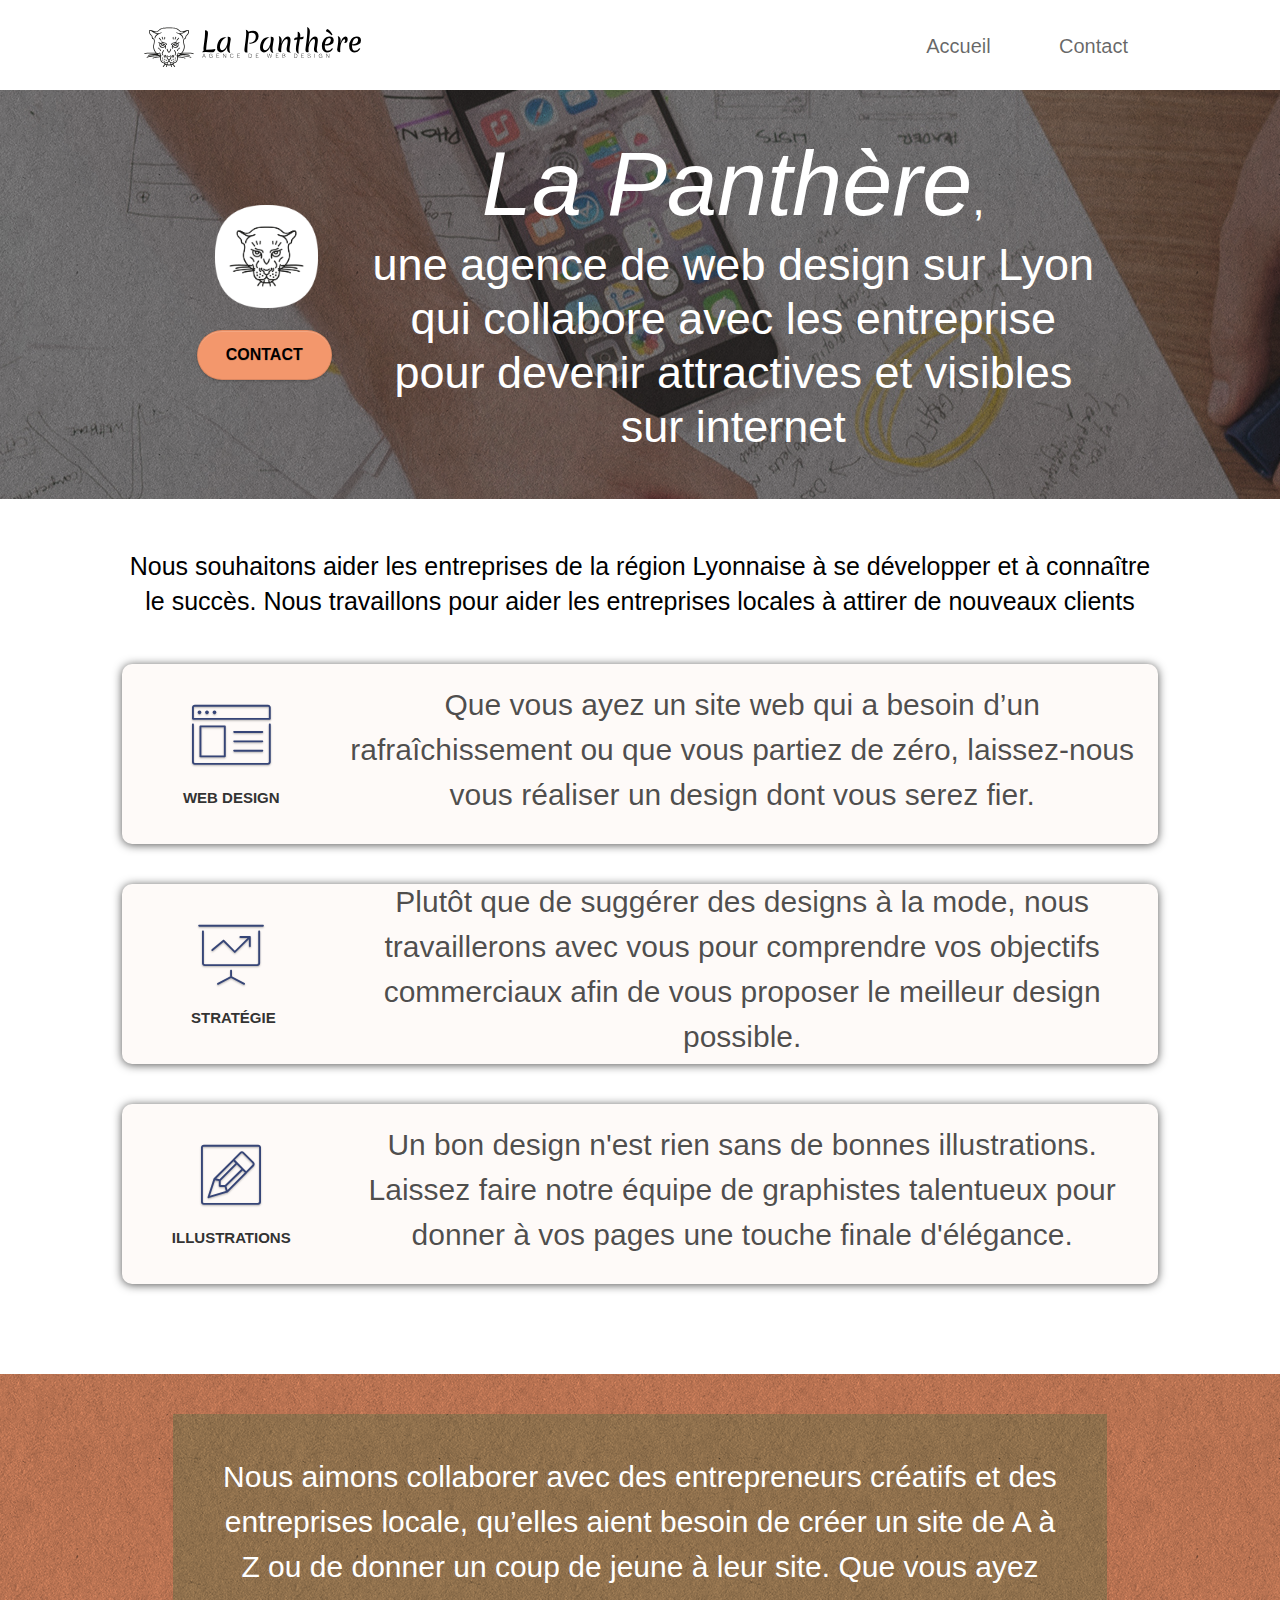
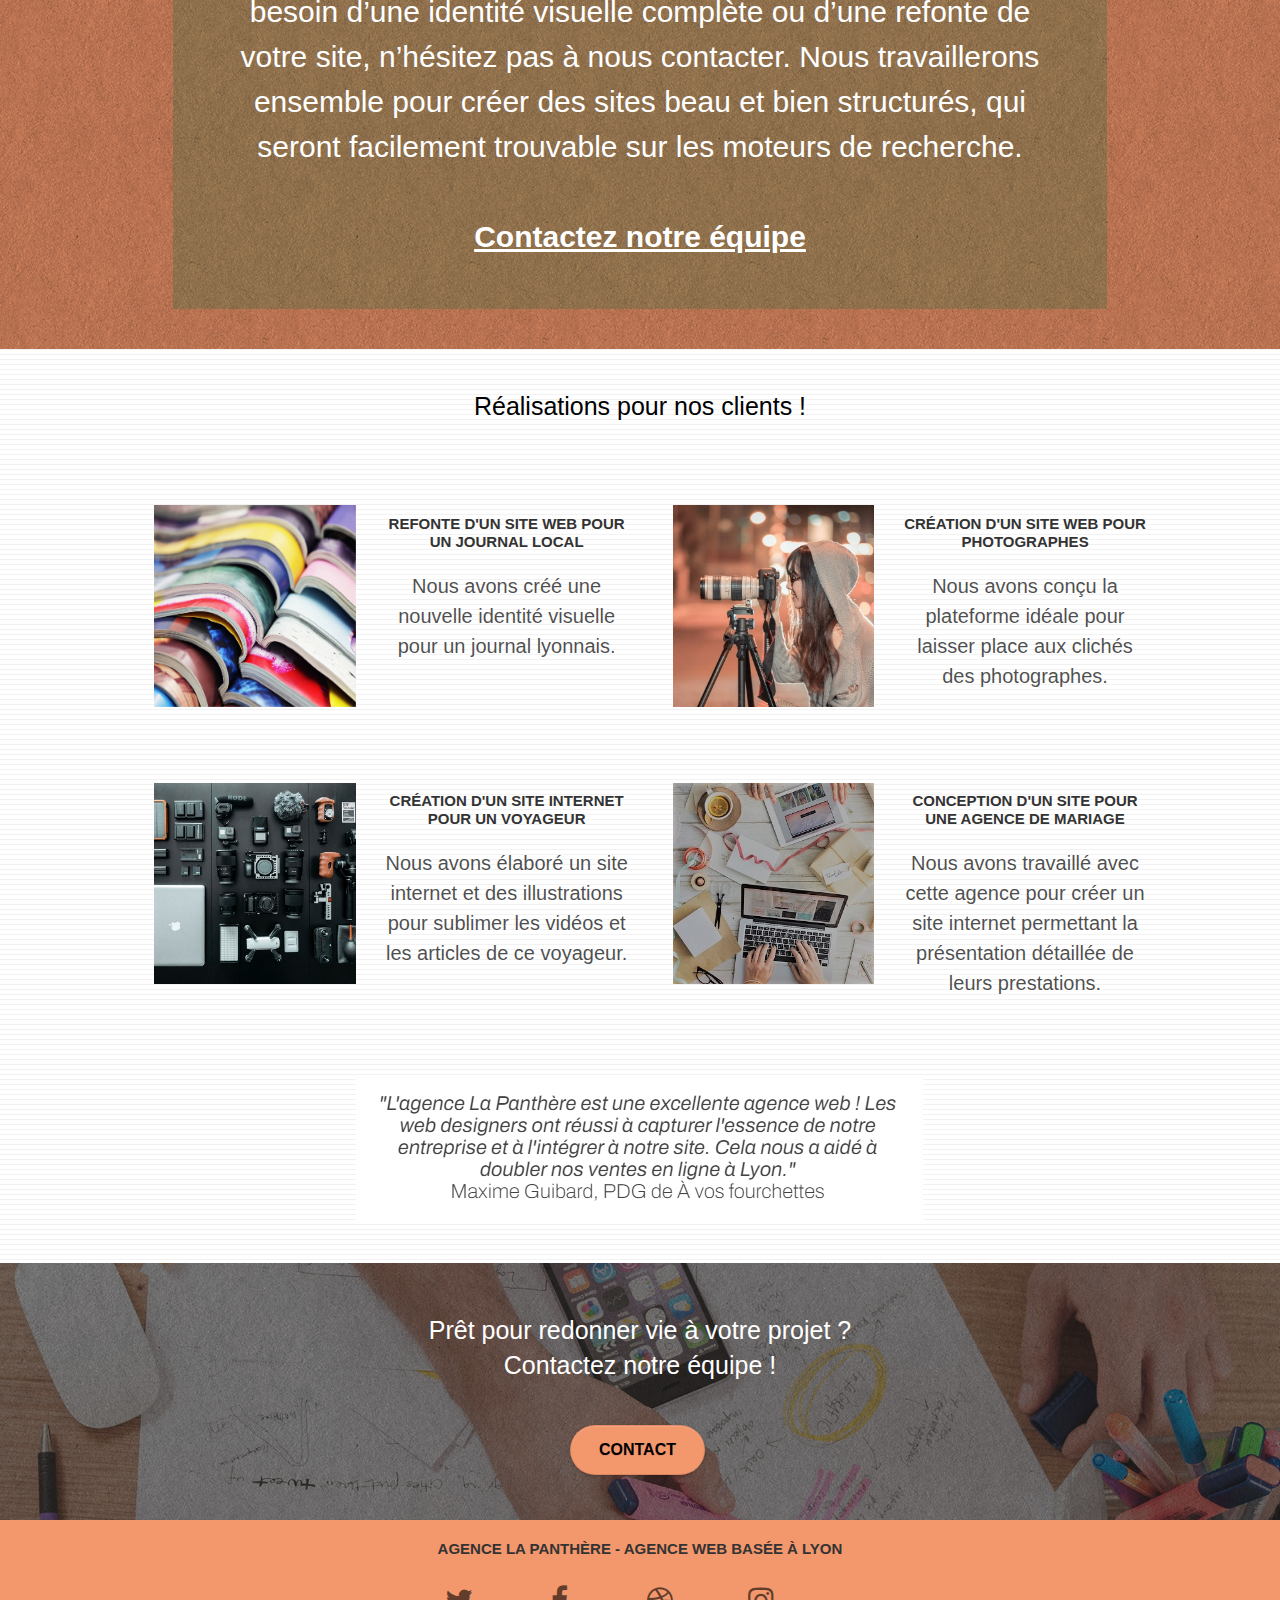
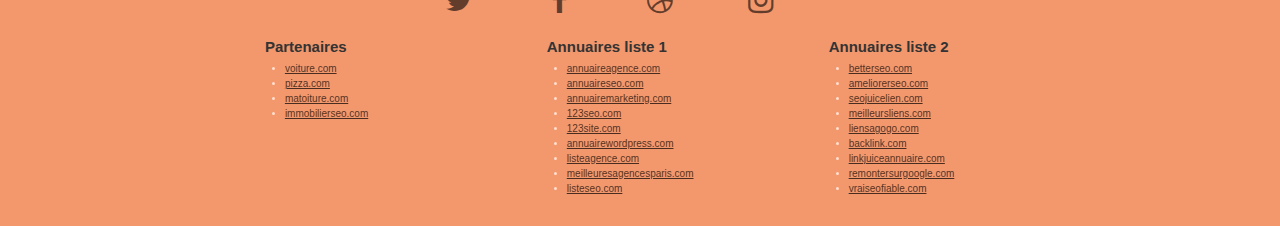
==== index.html @ 894b3d8b "8emeCommit" ====
<!doctype html>
<html lang="fr">
<head>
    <meta charset="utf-8">
   
    <meta name="description" content="L'agence La Panthère est une agence de web design sur Lyon qui aide les entreprise à devenir attractives et visibles sur internet">
    <meta name="viewport" content="width=device-width, initial-scale=1.0, viewport-fit=cover">
    <link rel="shortcut icon" type="image/png" href="favicon.jpg">
    
	<link rel="stylesheet" type="text/css" href="./css/bootstrap.css">
	<link rel="stylesheet" type="text/css" href="./css/bootstrap.min.css">
	<link rel="stylesheet" type="text/css" href="style.css">
	<link rel="stylesheet" type="text/css" href="./css/font-awesome.css">
	<link rel="stylesheet" type="text/css" href="./css/et-line.css">
	
    
	<script src="./js/jquery-2.1.0.js"></script>
	<script src="./js/bootstrap.js"></script>
	<script src="./js/blocs.js"></script>
	<script src="./js/jquery.touchSwipe.js" defer></script>
	<script src="./js/gmaps.js"></script>

    <title>Entreprise webdesign Lyon</title>

    
<!-- Analytics -->
 
<!-- Analytics END -->
    
</head>
<body>
<!-- Principal conteneur -->

<div class="page-container">
    
<!-- bloc-0 -->
<header>
<div class="bloc bgc-white l-bloc " id="bloc-0">
	
	<div class="container bloc-sm">

		<nav class="navbar row">
			<div class="navbar-header">
				
				<a class="navbar-brand" href="index.html"><img src="img/agence-la-panthere-monochrome.svg" alt="paris web design logo agence web meilleure agence" height="40" /></a>
				
				<button id="nav-toggle" type="button" class="ui-navbar-toggle navbar-toggle" data-toggle="collapse" data-target=".navbar-1">
					<span class="sr-only">Toggle navigation</span><span class="icon-bar"></span><span class="icon-bar"></span><span class="icon-bar"></span>
				</button>
			</div>
			<div class="collapse navbar-collapse navbar-1 special-dropdown-nav">
				<ul class="site-navigation nav navbar-nav">
					<li>
						<a href="index.html">Accueil</a>
					</li>
					<li>
						<a href="page2.html">Contact</a>
					</li>
				</ul>
			</div>
		</nav>
	</div>
</div>
</header>
<!-- bloc-0 END -->

<!-- bloc-1-presentation -->
<section class="bloc prems bgc-dark-slate-blue bg-banniere d-bloc bg-t-edge bloc-bg-texture texture-paper b-parallax" id="bloc-1-hero">
	<div class="container bloc-lg">
		<div class="row tight-width-whitespace">
			<div class="col-sm-12">
				<img src="img/logo.webp" class="center-block image-resize-mode" width="100" alt="Agence La Panthère, agence web paris, création logo paris" />
				<div class="col-sm-12 text-center">
					<a href="page2.html" class="btn btn-atomic-tangerine btn-clean btn-rd btn-lg cta-hero">Contact</a>
				</div>
			</div>
			<h1 class="text-center hero-bloc-text tc-white ">
				<i>La Panthère</i>,<br> une agence de web design sur Lyon qui collabore avec les entreprise pour devenir attractives et visibles sur internet
			</h1>
		</div>
	</div>
</section>
<!-- bloc-1-presentation END -->

<!-- bloc-2-services -->
<section class="bloc bgc-white l-bloc" id="bloc-2-services">
	<div class="container bloc-md">
		<div class="row">
			
				<h2>Nous souhaitons aider les entreprises de la région Lyonnaise à se développer et à connaître le succès. Nous travaillons pour aider les entreprises locales à attirer de nouveaux clients</h2>
			
		</div>
		<div class="row voffset-lg med-width-whitespace">
			<div class="col-sm-4 serv">
				<div class="text-center TVL">
					<span class="et-icon-browser sm-shadow icon-dark-slate-blue icons icon-lg"></span>
					<h3 class="mg-md text-center">
						Web design
					</h3>
				</div>
			
				<p class="text-center TVO">
					Que vous ayez un site web qui a besoin d&rsquo;un rafraîchissement ou que vous partiez de zéro, laissez-nous vous réaliser un design dont vous serez fier.
				</p>
			</div>
			<div class="col-sm-4 serv">
				<div class="text-center TVL">
					<span class="et-icon-presentation sm-shadow icon-dark-slate-blue icons icon-lg"></span>
					<h3 class="mg-md text-center">
						&nbsp;Stratégie
					</h3>
				</div>
				
				<p class="text-center TVO">
					Plutôt que de suggérer des designs à la mode, nous travaillerons avec vous pour comprendre vos objectifs commerciaux afin de vous proposer le meilleur design possible.<br>
				</p>
			</div>
			<div class="col-sm-4 serv">
				<div class="text-center TVL">
					<span class="et-icon-edit sm-shadow icon-dark-slate-blue icons icon-lg"></span>
					<h3 class="mg-md text-center">
						Illustrations
					</h3>
				</div>
				
				<p class="text-center TVO">
					Un bon design n'est rien sans de bonnes illustrations. Laissez faire notre équipe de graphistes talentueux pour donner à vos pages une touche finale d'élégance.
				</p>
			</div>
		</div>

	</div>
</section>
<!-- bloc-2-services END -->

<!-- bloc-3-what-i-do -->
<section class="bloc tc-white bgc-atomic-tangerine bg-presentation d-bloc bloc-bg-texture texture-paper b-parallax" id="bloc-3-what-i-do">
	<div class="container bloc-lg">
		<div class="row tight-width-whitespace black-background">
			<div class="col-sm-12 sm2">
				<p class="text-center white">
					Nous aimons collaborer avec des entrepreneurs créatifs et des entreprises locale, qu’elles aient besoin de créer un site de A à Z ou de donner un coup de jeune à leur site. Que vous ayez besoin d’une identité visuelle complète ou d’une refonte de votre site, n’hésitez pas à nous contacter. Nous travaillerons ensemble pour créer des sites beau et bien structurés, qui seront facilement trouvable sur les moteurs de recherche. <br><br><a class="ltc-white bold-link" href="page2.html">Contactez notre équipe</a><br>
				</p>
			</div>
		</div>

	</div>
</section>
<!-- bloc-3-what-i-do END -->

<!-- bloc-4-portfolio -->
<section class="bloc bgc-white bg-lines-h2-bg bg-repeat l-bloc" id="bloc-4-portfolio">
	<div class="container bloc-lg">

		<div class="row">
			
				<h2>Réalisations pour nos clients !</h2>
		</div>
		<div class="row tight-width-whitespace portfolio-row">
			<div class="col-sm-6">
			
				<a href="#" data-lightbox="img/1.webp" data-gallery-id="gallery-1" data-caption="Refonte d'un site web pour un journal local" data-frame="snapshot-lb"><img src="img/1.webp" alt="paris web design logo agence web meilleure agence et refonte site web journal" class="img-responsive portfolio-thumb" /></a>
				<div class="pep"> 
					<h3 class="mg-md text-center">
						Refonte d'un site web pour un journal local
					</h3>
					<p class="text-center pimg">
						Nous avons créé une nouvelle identité visuelle pour un journal lyonnais.
					</p>
				</div>
			
			</div>
			<div class="col-sm-6">
				
				<a href="#" data-lightbox="img/2.webp" data-gallery-id="gallery-1" data-caption="Création d'un site web pour photographes" data-frame="snapshot-lb"><img src="img/2.webp" class="img-responsive portfolio-thumb" alt="paris web design logo agence web meilleure agence, Création d'un site web pour photographes" /></a>
				<div class="pep">
					<h3 class="mg-md text-center">
						Création d'un site web pour photographes
					</h3>
	
				<p class="text-center pimg">
					Nous avons conçu la plateforme idéale pour laisser place aux clichés des photographes.
				</p>
			</div>
			</div>

	

			<div class="col-sm-6">
				

				<a href="#" data-lightbox="img/3.webp" data-gallery-id="gallery-1" data-caption="Création d'un site internet pour un voyageur" data-frame="snapshot-lb"><img src="img/3.webp" class="img-responsive portfolio-thumb" alt="paris web design logo agence web meilleure agence, Création d'un site web pour voyageur"/></a>
				<div class="pep">
					<h3 class="mg-md text-center">
						Création d'un site internet pour un voyageur
					</h3>
				<p class="text-center pimg">
					Nous avons élaboré un site internet et des illustrations pour sublimer les vidéos et les articles de ce voyageur.
				</p>
				</div>
			</div>
			<div class="col-sm-6">
				<a href="#" data-lightbox="img/4.webp" data-gallery-id="gallery-1" data-caption="Conception d'un site pour une agence de mariage" data-frame="snapshot-lb"><img src="img/4.webp" class="img-responsive portfolio-thumb" alt="paris web design logo agence web meilleure agence, Création d'un site web pour agence de mariage" /></a>
				<div class="pep">
					<h3 class="mg-md text-center">
						Conception d'un site pour une agence de mariage
					</h3>
				<p class="text-center pimg">
					Nous avons travaillé avec cette agence pour créer un site internet permettant la présentation détaillée de leurs prestations.
				</p>
			</div>
			</div>
		</div>

		<div class="row voffset-lg voffset">
			<div class="col-xs-12 col-md-8 col-md-offset-2 text-center com">
				<img alt="agence web, agence web paris, web design paris, stratégie web" src="img/citation.png" />

			</div>
		</div>
	</div>
</section>
<!-- bloc-4-portfolio END -->

<!-- bloc-5-cta -->
<section class="bloc bgc-dark-slate-blue bg-banniere d-bloc bloc-bg-texture texture-paper" id="bloc-5-cta">
	<div class="container bloc-lg">
		<div class="row">
			<h2 class="mg-md text-center tc-white">
				Prêt pour redonner vie à votre projet ?<br>Contactez notre équipe !
			</h2>
			<div class="col-sm-12 text-center">
				<a href="page2.html" class="btn btn-atomic-tangerine btn-clean btn-rd btn-lg cta-hero">Contact</a>
			</div>
		</div>
	</div>
</section>
<!-- bloc-5-cta END -->

<!-- Footer - bloc-8 -->
<footer class="bloc bgc-atomic-tangerine d-bloc" id="bloc-8">
	<div class="container bloc-sm">
		
			<div class="col-sm-12 foot">
				<h3 class="text-center">
					Agence La Panthère - Agence web basée à Lyon<br>
				</h3>
				<div class="row row-no-gutters social">
					<div class="col-sm-3">
						<div class="text-center">
							<a class="social" href="https://twitter.com/?lang=fr"><span class="fa fa-twitter icon-md"></span></a>
						</div>
					</div>
					<div class="col-sm-3">
						<div class="text-center">
							<a class="social" href="https://fr-fr.facebook.com/"><span class="fa fa-facebook icon-md"></span></a>
						</div>
					</div>
					<div class="col-sm-3">
						<div class="text-center">
							<a class="social" href="https://dribbble.com/"><span class="fa fa-dribbble icon-md"></span></a>
						</div>
					</div>
					<div class="col-sm-3">
						<div class="text-center">
							<a class="social" href="https://www.instagram.com/?hl=fr"><span class="fa fa-instagram icon-md"></span></a>
						</div>
					</div>
					
				</div>
				<div class="row navfoot">
					<div class="col-sm-4 lienfoot">
						<h4>Partenaires</h4> 
							<ul>
								<li><a href="voiture.com">voiture.com</a></li>
								<li><a href="pizza.com">pizza.com</a></li>
								<li><a href="matoiture.com">matoiture.com</a></li>
								<li><a href="immobilierseo.com">immobilierseo.com</a></li>
							</ul>		
					</div>
					<div class="col-sm-4 lienfoot">
					<h4> Annuaires liste 1</h4> 
						<ul>
							<li><a href="annuaireagence.com">annuaireagence.com</a></li>
							<li><a href="annuaireseo.com">annuaireseo.com</a></li>
							<li><a href="annuairemarketing.com">annuairemarketing.com</a></li>
							<li><a href="123seoture.com">123seo.com</a></li>
							<li><a href="123site.com">123site.com</a></li>
							<li><a href="annuairewordpress.com">annuairewordpress.com</a></li>
							<li><a href="listeagence.com">listeagence.com</a></li>
							<li><a href="meilleuresagencesparis.com">meilleuresagencesparis.com</a></li>
							<li><a href="listeseo.com">listeseo.com</a></li>
						</ul>
					</div>
					<div class="col-sm-4 lienfoot">
					<h4> Annuaires liste 2</h4> 
						<ul>
							<li><a href="betterseo.com">betterseo.com</a></li>
							<li><a href="ameliorerseo.com">ameliorerseo.com</a></li>
							<li><a href="seojuicelien.com">seojuicelien.com</a></li>
							<li><a href="meilleursliens.com">meilleursliens.com</a></li>
							<li><a href="liensagogo.com">liensagogo.com</a></li>
							<li><a href="backlink.com">backlink.com</a></li>
							<li><a href="linkjuiceannuaire.com">linkjuiceannuaire.com</a></li>
							<li><a href="remontersurgoogle.com">remontersurgoogle.com</a></li>
							<li><a href="vraiseofiable.com">vraiseofiable.com</a></li>
						</ul>
					</div>
				</div>
			</div>
		
	</div>
</footer>
<!-- Footer - bloc-8 END -->

</div>
<!-- Principal conteneur END -->
    

</body>
</html>
---- style.css ----
.prems{display: flex;}

.row{display: contents;}

.col-sm-6{width: 50%; display: flex;justify-content: space-evenly; margin-bottom: 2.5%;
    margin-top: 2.5%;
}

.com{margin: auto;}

.pimg{    font-size: 20px;
    text-align: justify;}

.col-sm-12 {
    display: flex;
    justify-content: center;
    align-items: center;
    width: 20%;
    flex-direction: column;
}

.foot{width: 100%;}

i{font-size: 90px;}
.sm2{width: 100%;}
.serv{
    display: flex;
    width: 100%;
    height: 180px;
    justify-content: space-between;
    align-items: center;
    background-color: rgba(243, 151, 108, 0.05);
    box-shadow: 0px 1px 10px #555;
    border-radius: 10px;

}

.TVL{width:20%;}
.TVO{width: 80%;}

.navfoot{display: flex; flex-direction: row; width: 100%;
    justify-content: space-around;}
.lienfoot{    display: flex;
    flex-direction: column;
    justify-content: flex-start;
    width: 20%;
}

.image-resize-mode{width: 60%;}


body {
    margin: 0;
    padding: 0;
    background: #FFF;
    overflow-x: hidden;
    -webkit-font-smoothing: antialiased;
    -moz-osx-font-smoothing: grayscale;
}

a,
button {
    transition: all .3s ease-in-out;
    outline: none!important;
}

a:hover {
    text-decoration: none;
    cursor: pointer;
}

#page-loading-blocs-notifaction {
    position: fixed;
    top: 0;
    bottom: 0;
    width: 100%;
    z-index: 100000;
    background: #FFFFFF url("img/pageload-spinner.gif") no-repeat center center;
}

.bloc {
    width: 100%;
    clear: both;
    background: 50% 50% no-repeat;
    padding: 0 5%;
    -webkit-background-size: cover;
    -moz-background-size: cover;
    -o-background-size: cover;
    background-size: cover;
    position: relative;
}

.bloc .container {
    padding-left: 0;
    padding-right: 0;
}

.bloc-lg {
    padding: 40px 50px;
    display: flex;
    flex-direction: column;
    align-items: center;
}

.bloc-md {
    padding: 50px;
}

.bloc-sm {
    padding: 20px 50px;
}

.bg-center,
.bg-l-edge,
.bg-r-edge,
.bg-t-edge,
.bg-b-edge,
.bg-tl-edge,
.bg-bl-edge,
.bg-tr-edge,
.bg-br-edge,
.bg-repeat {
    -webkit-background-size: auto!important;
    -moz-background-size: auto!important;
    -o-background-size: auto!important;
    background-size: auto!important;
}

.bg-repeat {
    background: repeat;
}

.bg-t-edge {
    background: top no-repeat;
}

.bloc-bg-texture::before {
    content: "";
    background-size: 2px 2px;
    position: absolute;
    top: 0;
    bottom: 0;
    left: 0;
    right: 0;
}

.texture-paper::before {
    background: url("img/texture-paper.png");
    background-size: 280px 280px;
}

.b-parallax {
    background-attachment: fixed;
}

.d-bloc {
    color: rgba(255, 255, 255, .7);
}

.d-bloc button:hover {
    color: rgba(255, 255, 255, .9);
}

.d-bloc .icon-round,
.d-bloc .icon-square,
.d-bloc .icon-rounded,
.d-bloc .icon-semi-rounded-a,
.d-bloc .icon-semi-rounded-b {
    border-color: rgba(255, 255, 255, .9);
}

.d-bloc .divider-h span {
    border-color: rgba(255, 255, 255, .2);
}

.d-bloc .a-btn,
.d-bloc .navbar a,
.d-bloc .navbar-brand,
.d-bloc a .icon-sm,
.d-bloc a .icon-md,
.d-bloc a .icon-lg,
.d-bloc a .icon-xl,
.d-bloc h1 a,
.d-bloc h2 a,
.d-bloc h3 a,
.d-bloc h4 a,
.d-bloc h5 a,
.d-bloc h6 a,
.d-bloc p a {
    color: rgba(0, 0, 0, .6);
}

.d-bloc .a-btn:hover,
.d-bloc .navbar a:hover,
.d-bloc .navbar-brand:hover,
.d-bloc a:hover .icon-sm,
.d-bloc a:hover .icon-md,
.d-bloc a:hover .icon-lg,
.d-bloc a:hover .icon-xl,
.d-bloc h1 a:hover,
.d-bloc h2 a:hover,
.d-bloc h3 a:hover,
.d-bloc h4 a:hover,
.d-bloc h5 a:hover,
.d-bloc h6 a:hover,
.d-bloc p a:hover {
    color: rgb(0, 0, 0);
}

.d-bloc .navbar-toggle .icon-bar {
    background: rgba(255, 255, 255, 1);
}

.d-bloc .btn-wire,
.d-bloc .btn-wire:hover {
    color: rgba(255, 255, 255, 1);
    border-color: rgba(255, 255, 255, 1);
}

.d-bloc .panel {
    color: rgba(0, 0, 0, .5);
}

.d-bloc .panel button:hover {
    color: rgba(0, 0, 0, .7);
}

.d-bloc .panel icon {
    border-color: rgba(0, 0, 0, .7);
}

.d-bloc .panel .divider-h span {
    border-color: rgba(0, 0, 0, .1);
}

.d-bloc .panel .a-btn {
    color: rgba(0, 0, 0, .6);
}

.d-bloc .panel .a-btn:hover {
    color: rgba(0, 0, 0, 1);
}

.d-bloc .panel .btn-wire,
.d-bloc .panel .btn-wire:hover {
    color: rgba(0, 0, 0, .7);
    border-color: rgba(0, 0, 0, .3);
}

.d-bloc .panel,
.l-bloc {
    color: rgba(0, 0, 0, .5);
}

.d-bloc .panel button:hover,
.l-bloc button:hover {
    color: rgba(0, 0, 0, .7);
}

.l-bloc .icon-round,
.l-bloc .icon-square,
.l-bloc .icon-rounded,
.l-bloc .icon-semi-rounded-a,
.l-bloc .icon-semi-rounded-b {
    border-color: rgba(0, 0, 0, .7);
}

.d-bloc .panel .divider-h span,
.l-bloc .divider-h span {
    border-color: rgba(0, 0, 0, .1);
}

.d-bloc .panel .a-btn,
.l-bloc .a-btn,
.l-bloc .navbar a,
.l-bloc .navbar-brand,
.l-bloc a .icon-sm,
.l-bloc a .icon-md,
.l-bloc a .icon-lg,
.l-bloc a .icon-xl,
.l-bloc h1 a,
.l-bloc h2 a,
.l-bloc h3 a,
.l-bloc h4 a,
.l-bloc h5 a,
.l-bloc h6 a,
.l-bloc p a {
    color: rgba(0, 0, 0, .6);
    text-decoration: none;
}

.d-bloc .panel .a-btn:hover,
.l-bloc .a-btn:hover,
.l-bloc a:hover,
.l-bloc .navbar-brand:hover,
.l-bloc a:hover .icon-sm,
.l-bloc a:hover .icon-md,
.l-bloc a:hover .icon-lg,
.l-bloc a:hover .icon-xl,
.l-bloc h1 a:hover,
.l-bloc h2 a:hover,
.l-bloc h3 a:hover,
.l-bloc h4 a:hover,
.l-bloc h5 a:hover,
.l-bloc h6 a:hover,
.l-bloc p a:hover {
    color: rgba(0, 0, 0, 1);
}

.l-bloc .navbar-toggle .icon-bar {
    color: rgba(0, 0, 0, .6);
}

.d-bloc .panel .btn-wire,
.d-bloc .panel .btn-wire:hover,
.l-bloc .btn-wire,
.l-bloc .btn-wire:hover {
    color: rgba(0, 0, 0, .7);
    border-color: rgba(0, 0, 0, .3);
}





.row-no-gutters {
    margin-right: 0;
    margin-left: 0;
}

.row.row-no-gutters > [class^="col-"],
.row.row-no-gutters > [class*=" col-"] {
    padding-right: 0;
    padding-left: 0;
}

#bloc-1-hero h1 {
    font-size: 45px;
    position: relative;
    width: 80%;
    text-align: center;
}

.navbar {
    margin-bottom: 0;
    z-index: 1;
}

.navbar-brand {
    height: auto;
    padding: 3px 15px;
    font-size: 25px;
    font-weight: normal;
    font-weight: 600;
    line-height: 44px;
}

.navbar-brand img {
    max-height: 200px;
    margin: 0 5px 0 0;
    display: inline;
}

.navbar-brand img[src$=svg] {
    min-width: 100px;
}

.nav-center .navbar-brand img {
    margin: 0;
}

.navbar .nav {
    padding-top: 2px;
    margin-right: -16px;
    float: right;
    z-index: 1;
    width: 30%;
    display: flex;
    flex-direction: row;
}

.nav > li {
    float: left;
    margin-top: 4px;
    font-size: 20px;
    margin: 5%;
}

.navbar-nav .open .dropdown-menu > li > a {
    text-align: inherit;
}

.nav > li a:hover,
.nav > li a:focus {
    background: transparent;
    color: #F3976C;
}

.navbar-toggle {
    margin: 10px 10px 0 0;
    border: 0px;
}

.navbar-toggle:hover {
    background: transparent!important;
}

.navbar-toggle .icon-bar {
    background-color: rgba(0, 0, 0, .5);
    width: 26px;
}

.nav-invert .navbar .nav {
    float: left;
}

.nav-invert .navbar-header,
.nav-invert .navbar-brand {
    float: right;
    position: relative;
    z-index: 2;
}

@media (min-width: 768px) {
    .site-navigation {
        position: absolute;
        top: 50%;
        right: 20px;
        transform: translate(0, -50%);
        -webkit-transform: translateY(-50%);
    }
    .nav > li .dropdown-menu a,
    .nav > li .dropdown-menu a:hover {
        color: #484848;
    }
    .nav-invert .site-navigation {
        left: 0;
        right: 0;
    }
    .nav-center {
        text-align: center;
    }
    .nav-center .navbar-header {
        width: 100%;
    }
    .nav-center .navbar-header,
    .nav-center .navbar-brand,
    .nav-center .nav > li {
        float: none;
        display: inline-block;
    }
    .nav-center .site-navigation {
        position: relative;
        width: 100%;
        right: 0;
        margin-right: 0px;
        margin-top: 20px;
    }
    .nav-center.mini-nav .navbar-toggle {
        float: none;
        margin: 10px auto 0;
    }
}

.nav > li > .dropdown a {
    background: none!important;
    display: block;
    padding: 14px 15px;
}

nav .caret {
    margin: 0 5px;
}

.dropdown-menu .dropdown-menu {
    top: -8px;
    left: 100%;
}

.dropdown-menu .dropmenu-flow-right {
    top: 100%;
    left: 0;
    margin-left: -1px;
    border-top-left-radius: 0;
    border-top-right-radius: 0;
}

.dropdown-menu .dropdown span {
    border: 4px solid black;
    border-top-color: transparent;
    border-right-color: transparent;
    border-bottom-color: transparent;
    margin: 6px -5px 0 0!important;
    float: right;
}

.mg-md {
    margin-top: 10px;
    margin-bottom: 20px;
}

.mg-lg {
    margin-top: 10px;
    margin-bottom: 40px;
}

.btn {
    margin: 0 5px 5px 0;
}

.btn.pull-right {
    margin: 0 0 5px 5px;
}

.btn-d,
.btn-d:hover,
.btn-d:focus {
    color: #FFF;
    background: rgba(0, 0, 0, .3);
}

button {
    outline: none!important;
}

.btn-rd {
    border-radius: 40px;
}

.btn-clean {
    border: 1px solid rgba(0, 0, 0, .08);
    border-bottom-color: rgba(0, 0, 0, .1);
    text-shadow: 0 1px 0 rgba(0, 0, 1, .1);
    box-shadow: 0 1px 3px rgba(0, 0, 1, .25), inset 0 1px 0 0 rgba(255, 255, 255, .15);
}

.icon-md {
    font-size: 30px!important;
}

.icon-lg {
    font-size: 60px!important;
}

.sm-shadow {
    text-shadow: 0 1px 2px rgba(0, 0, 0, .3);
}

.panel-sq,
.panel-sq .panel-heading,
.panel-sq .panel-footer {
    border-radius: 0;
}

.panel-rd {
    border-radius: 30px;
}

.panel-rd .panel-heading {
    border-radius: 29px 29px 0 0;
}

.panel-rd .panel-footer {
    border-radius: 0 0 29px 29px;
}

.form-control {
    border-color: rgba(0, 0, 0, .1);
    box-shadow: none;
}

.scrollToTop {
    width: 40px;
    height: 40px;
    position: fixed;
    bottom: 20px;
    right: 20px;
    opacity: 0;
    z-index: 500;
    transition: all .3s ease-in-out;
}

.scrollToTop span {
    margin-top: 6px;
}

.showScrollTop {
    font-size: 14px;
    opacity: 1;
}

a[data-lightbox] {
    position: relative;
    display: block;
    text-align: center;
    width: 40%;
    margin: auto;
}

.pep{width: 50%;}

a[data-lightbox]:hover::before {
    content: "+";
    font-family: "HelveticaNeue-Light", "Helvetica Neue Light", "Helvetica Neue", Helvetica, Arial;
    font-size: 32px;
    width: 50px;
    height: 50px;
    margin-left: -25px;
    border-radius: 50%;
    background: rgba(0, 0, 0, .6);
    color: #FFF;
    font-weight: 100;
    z-index: 1;
    position: absolute;
    top: 50%;
    transform: translateY(-50%);
    -webkit-transform: translateY(-50%);
}

a[data-lightbox]:hover img {
    opacity: 0.6;
    -webkit-animation-fill-mode: none;
    animation-fill-mode: none;
}

#lightbox-modal {
    display: flex;
    align-items: center;
}

#lightbox-modal .modal-dialog {
    width: 90%;
    max-width: 900px;
    margin: 0 auto 0;
}

#lightbox-modal .modal-dialog img {
    max-height: 90vh;
    margin: 0 auto;
}

.lightbox-caption {
    padding: 20px;
    color: #FFF;
    background: rgba(0, 0, 0, .5);
    position: absolute;
    left: 15px;
    right: 15px;
    bottom: 5px;
}

.close-lightbox {
    color: #FFF;
    font-size: 30px;
    position: absolute;
    top: 20px;
    right: 20px;
    z-index: 20;
    background: rgba(0, 0, 0, .5);
    border: none;
    line-height: 30px;
    padding: 0 9px 5px;
    opacity: 0.3;
}

.close-lightbox:hover,
.next-lightbox:hover,
.prev-lightbox:hover {
    opacity: 1.0;
    color: #FFF;
}

.next-lightbox,
.prev-lightbox {
    font-size: 20px;
    color: rgba(255, 255, 255, .9);
    background: rgba(0, 0, 0, .5);
    transition: all .2s ease-in-out;
    position: absolute;
    top: 45%;
    z-index: 1;
    opacity: 0.4;
}

.next-lightbox {
    padding: 6px 8px 1px 13px;
    right: 25px;
}

.prev-lightbox {
    padding: 6px 13px 1px 10px;
    left: 25px;
}

.snapshot-lb .modal-body {
    padding-bottom: 45px;
}

.snapshot-lb .lightbox-caption {
    padding: 0;
    color: rgba(0, 0, 0, .5);
    background: none;
}

h1,
h2,
h3,
h4,
h5,
h6,
p,
label,
.btn,
a {
    font-family: "helvetica";
    font-weight: 400;
    color: rgba(0, 0, 0, .7);
}

.container {
    width: 90%;
}

.hero-bloc-text {
    font-size: 38px;
}

.hero-bloc-text-sub {
    font-size: 36px;
}

.statement-bloc-text {
    line-height: 26px;
    font-style: italic;
    font-size: 20px;
    text-align: center;
    font-weight: lighter;
    max-width: 520px;
    margin: auto auto auto auto;
}

p {
    font-size: 30px;
}

.tight-width-whitespace {
    width:90%;
    margin: auto auto auto auto;
    display: flex;
    flex-wrap: wrap;
}

.h1 {
    font-size: 20px;
    font-family: "Open Sans";
}

.cta-hero {
    margin-top: 22px;
    color: #FFFFFF!important;
    text-transform: uppercase;
    padding: 12px 28px 12px 28px;
    font-size: 16px;
    font-weight: 700;
}

.social {
    width: 40%;
    margin-bottom: 2%;
    margin-top: 2%;
    display: flex;
    justify-content: space-around;
    align-items: flex-start;
    text-decoration: none;
    

}

h2 {
    font-size: 25px;
    line-height: 1.4em;
    text-align: center;
    color: rgba(0, 0, 0);
}

h3 {
    font-size: 15px;
    text-transform: uppercase;
    font-weight: 700;
    color: #333333!important;
}

.med-width-whitespace {
    width: 100%;
    height: 700px;
    display: flex;
    flex-direction: column;
    justify-content: space-between;
    margin: auto auto auto auto;
    box-shadow: 0px 0px 0px #000000;
}

h1 {
    color: #333333;
}

h4 {
    color: #333333!important;
    text-align: start;
    width: 100%;
    font-weight: bold;
}

.icons {
    margin-bottom: 14px;
    margin-top: 24px;
}

.white {
    color: #ffffff!important;
}

.portfolio-thumb {
    margin-bottom: 24px;
}

.portfolio-row {
    margin-bottom: 44px;
    margin-top: 50px;
    flex-wrap: wrap; 
    justify-content: center;
    width: 100%;
}

.avatar {
    box-shadow: 0px 4px 9px rgba(0, 0, 0, 0.3);
}

.black-background {
    background-color: rgba(165, 147, 99, 0.7);
    padding: 40px 40px 40px 40px;
}

.bold-link {
    font-weight: 900;
    text-decoration: underline!important;
}

.bgc-white {
    background-color: #FFFFFF;
}

.bgc-dark-slate-blue {
    background-color: #364577;
}

.bgc-atomic-tangerine {
    background-color: #F3976C;
}

.tc-white {
    color: #ffffff;
    position: relative;
}

.btn-atomic-tangerine {
    background: #F3976C;
    color: #000000!important;
}

.btn-atomic-tangerine:hover {
    background: #c27956!important;
    color: #000000!important;
}

.ltc-white {
    color: #FFFFFF!important;
}

.ltc-white:hover {
    color: #cccccc!important;
}

.ltc-atomic-tangerine {
    color: #F3976C!important;
}

.ltc-atomic-tangerine:hover {
    color: #c27956!important;
}

.icon-dark-slate-blue {
    color: #364577!important;
    border-color: #364577!important;
}

.bg-dots-bg {
    background-image: url("img/dots-bg.png");
}

.bg-lines-h2-bg {
    background-image: url("img/lines-h2-bg.png");
}

.bg-banniere {
    background-image: url("img/agence-la-panthere.jpg");
}

.bg-presentation {
    background-image: url("img/image-de-presentation.bmp");
}

@media (max-width: 1024px) {
    .bloc {
        padding-left: 20px;
        padding-right: 20px;
    }
    .bloc.full-width-bloc,
    .bloc-tile-2.full-width-bloc .container,
    .bloc-tile-3.full-width-bloc .container,
    .bloc-tile-4.full-width-bloc .container {
        padding-left: 0;
        padding-right: 0;
    }
}

@media (max-width: 992px) and (min-width: 768px) {
    .navbar .nav {
        max-width: 80%
    }
    .nav-center.navbar .nav {
        max-width: 100%
    }
    #bloc-1-hero h1{font-size: 25px;}
    i{font-size: 70px;}
    P{font-size: 20px;}
    .pimg {font-size: 20px};
    h3{font-size: 15px}
    .image-resize-mode{width: 50%;}
    .cta-hero {font-size: 15px;}
}

@media only screen and (min-device-width: 768px) and (max-device-width: 1024px) and (orientation: landscape) {
    .b-parallax {
        background-attachment: scroll;
    }
}

@media only screen and (min-device-width: 1024px) and (max-device-width: 1366px) and (-webkit-min-device-pixel-ratio: 1.5) {
    .b-parallax {
        background-attachment: scroll;
    }
}

@media (max-width: 991px) {
    .container {
        width: 100%;
    }
    .b-parallax {
        background-attachment: scroll;
    }
    .page-container,
    #hero-bloc {
        overflow-x: hidden;
        position: relative;
    }
    .bloc {
        padding-left: constant(safe-area-inset-left);
        padding-right: constant(safe-area-inset-right);
    }
    .bloc-group,
    .bloc-group .bloc {
        display: block;
        width: 100%;
    }
    .bloc-fill-screen .fill-bloc-top-edge,
    .bloc-fill-screen .fill-bloc-bottom-edge {
        padding: 0 20px;
        padding-left: constant(safe-area-inset-left);
        padding-right: constant(safe-area-inset-right);
    }
}

@media (max-width: 767px) {
    .page-container {
        overflow-x: hidden;
        position: relative;
    }
    h1,
    h2,
    h3,
    h4,
    h5,
    h6,
    p,
    #disqus_thread {
        padding-left: 10px!important;
        padding-right: 10px!important;
    }
    .b-parallax {
        background-attachment: scroll;
    }
    .navbar .nav {
        padding-top: 0;
        border-top: 1px solid rgba(0, 0, 0, .2);
        float: none!important;
    }
    .navbar.row {
        margin-left: 0;
        margin-right: 0;
    }
    .site-navigation {
        position: inherit;
        transform: none;
        -webkit-transform: none;
        -ms-transform: none;
    }
    .nav > li {
        margin-top: 0;
        border-bottom: 1px solid rgba(0, 0, 0, .1);
        background: rgba(0, 0, 0, .05);
        text-align: left;
        padding-left: 15px;
        width: 100%;
    }
    .nav > li:hover {
        background: rgba(0, 0, 0, .08);
    }
    .dropdown .dropdown a .caret {
        float: none;
        margin: 5px 0 0 10px!important;
        border: 4px solid black;
        border-bottom-color: transparent;
        border-right-color: transparent;
        border-left-color: transparent;
    }
    #hero-bloc .navbar .nav {
        background: rgba(0, 0, 0, .8);
    }
    #hero-bloc .navbar .nav a {
        color: rgba(255, 255, 255, .6);
    }
    .hero {
        padding: 50px 0;
    }
    .hero-nav {
        left: -1px;
        right: -1px;
    }
    .navbar-collapse {
        padding: 0;
        overflow-x: hidden;
        -webkit-box-shadow: none;
        box-shadow: none;
    }
    .navbar-brand img {
        max-height: 40px;
        width: auto;
    }
    .nav-invert .navbar-header {
        float: none;
        width: 100%;
    }
    .nav-invert .navbar-toggle {
        float: left;
        margin-left: 10px;
    }
    .bloc {
        padding-left: 0;
        padding-right: 0;
    }
    .bloc-xxl,
    .bloc-xl,
    .bloc-lg {
        padding: 40px 0;
    }
    .bloc-sm,
    .bloc-md {
        padding-left: 0;
        padding-right: 0;
    }
    .bloc-tile-2 .container,
    .bloc-tile-3 .container,
    .bloc-tile-4 .container,
    .bloc-fill-screen .fill-bloc-top-edge,
    .bloc-fill-screen .fill-bloc-bottom-edge {
        padding-left: 0;
        padding-right: 0;
    }
    .a-block {
        padding: 0 10px;
    }
    .btn-dwn {
        display: none;
    }
    .voffset {
        margin-top: 5px;
    }
    .voffset-md {
        margin-top: 20px;
    }
    .voffset-lg {
        margin-top: 30px;
    }
    form {
        padding: 5px;
    }
    .close-lightbox {
        display: inline-block;
    }
    .blocsapp-device-iphone5 {
        background-size: 216px 425px;
        padding-top: 60px;
        width: 216px;
        height: 425px;
    }
    .blocsapp-device-iphone5 img {
        width: 180px;
        height: 320px;
    }
}

@media (max-width: 400px) {
    .bloc {
        padding-left: 0;
        padding-right: 0;
    }
}

@media (max-width: 767px) {
    .bloc-mob-center-text {
        text-align: center;
    }
    #bloc-1-hero h1{font-size: 20px;}
    i{font-size: 50px;}
    P{font-size: 15px;}
    .pimg {font-size: 10px};
    h3{font-size: 10px}
    .med-width-whitespace{height: 800px;}

    .serv{flex-direction: column; height: 250px;}
    .TVL {width: auto;}
    .image-resize-mode{width: 40%;}
    .cta-hero {font-size: 10px;}
}
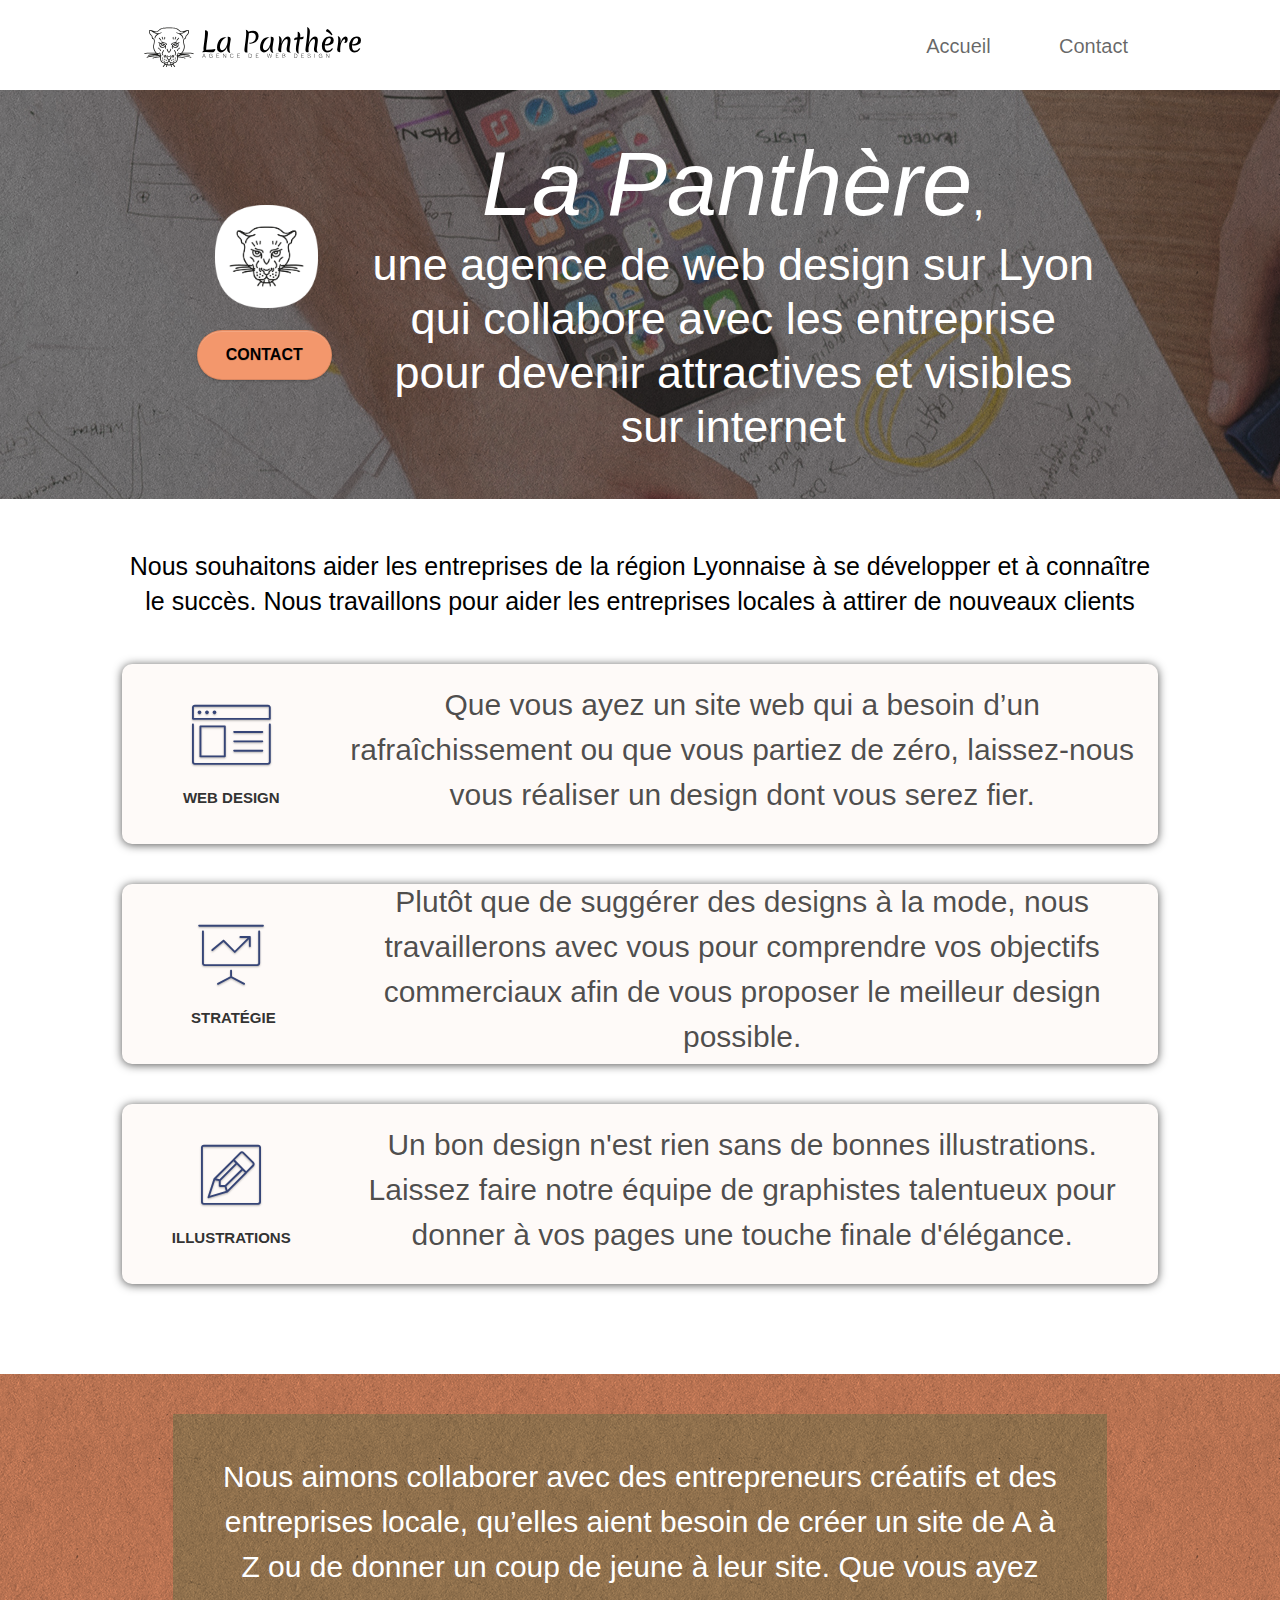
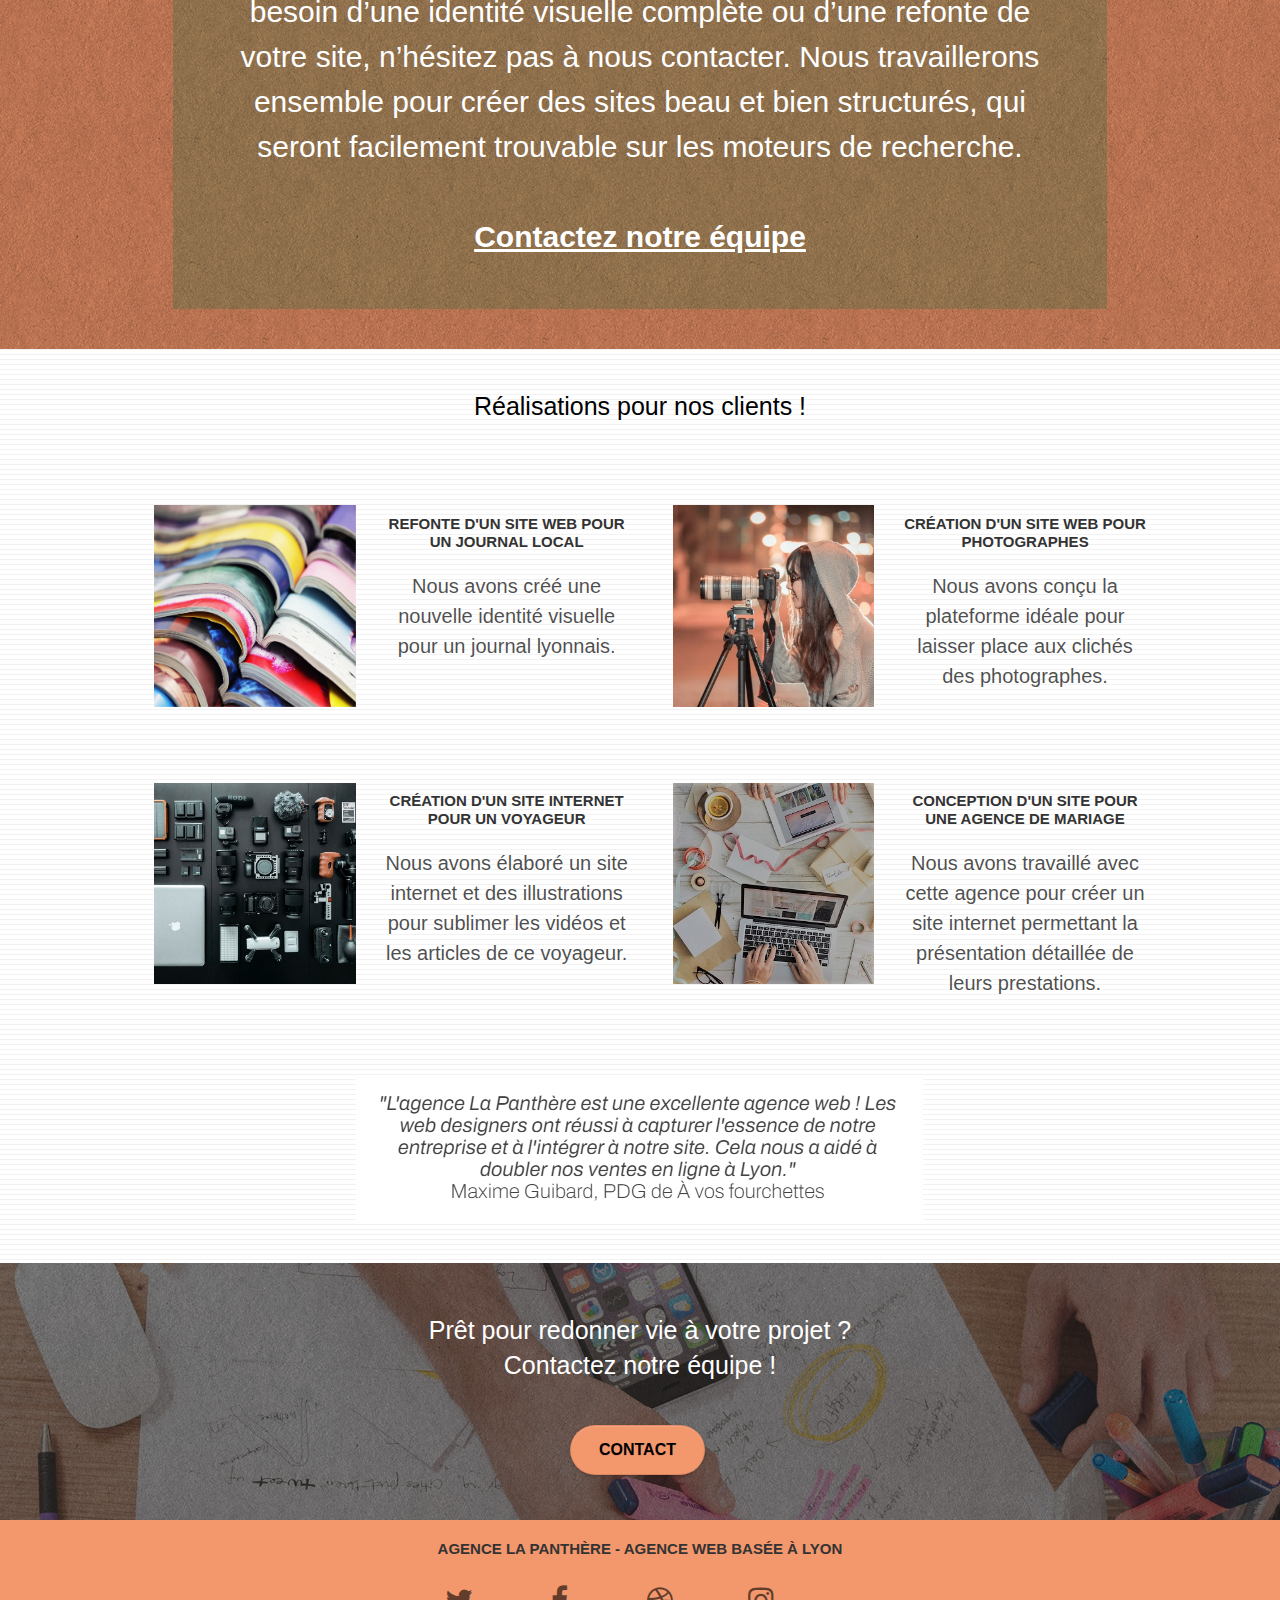
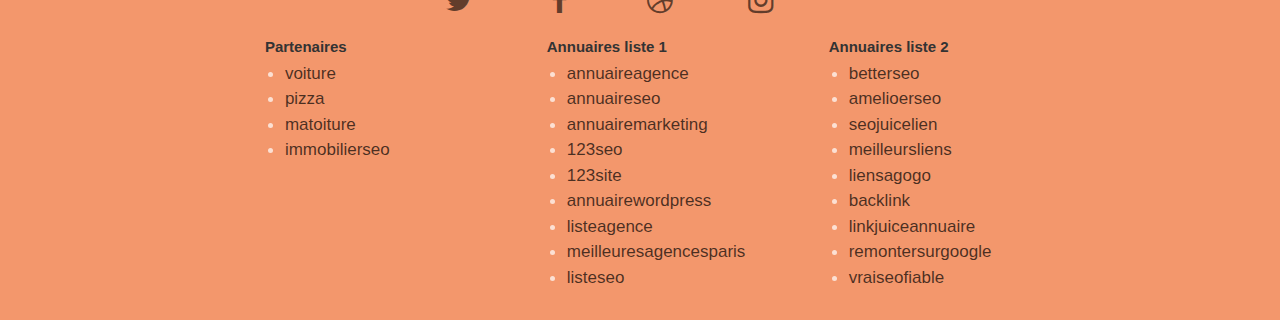
==== commit 38bef1b2: "Final commit" ====
--- a/index.html
+++ b/index.html
@@ -2,8 +2,19 @@
 <html lang="fr">
 <head>
     <meta charset="utf-8">
+
+	<!-- Google tag (gtag.js) -->
+<script async src="https://www.googletagmanager.com/gtag/js?id=G-HW94KT0WMW"></script>
+<script>
+  window.dataLayer = window.dataLayer || [];
+  function gtag(){dataLayer.push(arguments);}
+  gtag('js', new Date());
+
+  gtag('config', 'G-HW94KT0WMW');
+</script>
    
-    <meta name="description" content="L'agence La Panthère est une agence de web design sur Lyon qui aide les entreprise à devenir attractives et visibles sur internet">
+    <meta name="description" content="L'agence La Panthère est une agence de web design 
+	sur Lyon qui aide les entreprise à devenir attractives et visibles sur internet">
     <meta name="viewport" content="width=device-width, initial-scale=1.0, viewport-fit=cover">
     <link rel="shortcut icon" type="image/png" href="favicon.jpg">
     
@@ -272,44 +283,45 @@
 					<div class="col-sm-4 lienfoot">
 						<h4>Partenaires</h4> 
 							<ul>
-								<li><a href="voiture.com">voiture.com</a></li>
-								<li><a href="pizza.com">pizza.com</a></li>
-								<li><a href="matoiture.com">matoiture.com</a></li>
-								<li><a href="immobilierseo.com">immobilierseo.com</a></li>
+								<li><a href="voiture.com">voiture</a></li>
+								<li><a href="pizza.com">pizza</a></li>
+								<li><a href="matoiture.com">matoiture</a></li>
+								<li><a href="immobilierseo.com">immobilierseo</a></li>
 							</ul>		
 					</div>
 					<div class="col-sm-4 lienfoot">
 					<h4> Annuaires liste 1</h4> 
 						<ul>
-							<li><a href="annuaireagence.com">annuaireagence.com</a></li>
-							<li><a href="annuaireseo.com">annuaireseo.com</a></li>
-							<li><a href="annuairemarketing.com">annuairemarketing.com</a></li>
-							<li><a href="123seoture.com">123seo.com</a></li>
-							<li><a href="123site.com">123site.com</a></li>
-							<li><a href="annuairewordpress.com">annuairewordpress.com</a></li>
-							<li><a href="listeagence.com">listeagence.com</a></li>
-							<li><a href="meilleuresagencesparis.com">meilleuresagencesparis.com</a></li>
-							<li><a href="listeseo.com">listeseo.com</a></li>
+							<li><a href="annuaireagence.com">annuaireagence</a></li>
+							<li><a href="annuaireseo.com">annuaireseo</a></li>
+							<li><a href="annuairemarketing.com">annuairemarketing</a></li>
+							<li><a href="123seoture.com">123seo</a></li>
+							<li><a href="123site.com">123site</a></li>
+							<li><a href="annuairewordpress.com">annuairewordpress</a></li>
+							<li><a href="listeagence.com">listeagence</a></li>
+							<li><a href="meilleuresagencesparis.com">meilleuresagencesparis</a></li>
+							<li><a href="listeseo.com">listeseo</a></li>
 						</ul>
 					</div>
 					<div class="col-sm-4 lienfoot">
 					<h4> Annuaires liste 2</h4> 
 						<ul>
-							<li><a href="betterseo.com">betterseo.com</a></li>
-							<li><a href="ameliorerseo.com">ameliorerseo.com</a></li>
-							<li><a href="seojuicelien.com">seojuicelien.com</a></li>
-							<li><a href="meilleursliens.com">meilleursliens.com</a></li>
-							<li><a href="liensagogo.com">liensagogo.com</a></li>
-							<li><a href="backlink.com">backlink.com</a></li>
-							<li><a href="linkjuiceannuaire.com">linkjuiceannuaire.com</a></li>
-							<li><a href="remontersurgoogle.com">remontersurgoogle.com</a></li>
-							<li><a href="vraiseofiable.com">vraiseofiable.com</a></li>
+							<li><a href="betterseo.com">betterseo</a></li>
+							<li><a href="ameliorerseo.com">amelioerseo</a></li>
+							<li><a href="seojuicelien.com">seojuicelien</a></li>
+							<li><a href="meilleursliens.com">meilleursliens</a></li>
+							<li><a href="liensagogo.com">liensagogo</a></li>
+							<li><a href="backlink.com">backlink</a></li>
+							<li><a href="linkjuiceannuaire.com">linkjuiceannuaire</a></li>
+							<li><a href="remontersurgoogle.com">remontersurgoogle</a></li>
+							<li><a href="vraiseofiable.com">vraiseofiable</a></li>
 						</ul>
 					</div>
 				</div>
 			</div>
 		
 	</div>
+
 </footer>
 <!-- Footer - bloc-8 END -->
 
--- a/style.css
+++ b/style.css
@@ -44,10 +44,13 @@
     flex-direction: column;
     justify-content: flex-start;
     width: 20%;
+    font-size: 170%;
 }
 
 .image-resize-mode{width: 60%;}
-
+.contacteT{width: 90%;}
+
+form{width: 100%; font-size: 16px;}
 
 body {
     margin: 0;
@@ -715,6 +718,7 @@
     font-family: "helvetica";
     font-weight: 400;
     color: rgba(0, 0, 0, .7);
+    text-decoration: none;
 }
 
 .container {
@@ -934,23 +938,15 @@
     #bloc-1-hero h1{font-size: 25px;}
     i{font-size: 70px;}
     P{font-size: 20px;}
-    .pimg {font-size: 20px};
-    h3{font-size: 15px}
-    .image-resize-mode{width: 50%;}
+    .pimg {font-size: 20px;}
+    h3{font-size: 15px;}
+    
     .cta-hero {font-size: 15px;}
 }
 
-@media only screen and (min-device-width: 768px) and (max-device-width: 1024px) and (orientation: landscape) {
-    .b-parallax {
-        background-attachment: scroll;
-    }
-}
-
-@media only screen and (min-device-width: 1024px) and (max-device-width: 1366px) and (-webkit-min-device-pixel-ratio: 1.5) {
-    .b-parallax {
-        background-attachment: scroll;
-    }
-}
+
+
+
 
 @media (max-width: 991px) {
     .container {
@@ -964,10 +960,7 @@
         overflow-x: hidden;
         position: relative;
     }
-    .bloc {
-        padding-left: constant(safe-area-inset-left);
-        padding-right: constant(safe-area-inset-right);
-    }
+
     .bloc-group,
     .bloc-group .bloc {
         display: block;
@@ -976,8 +969,7 @@
     .bloc-fill-screen .fill-bloc-top-edge,
     .bloc-fill-screen .fill-bloc-bottom-edge {
         padding: 0 20px;
-        padding-left: constant(safe-area-inset-left);
-        padding-right: constant(safe-area-inset-right);
+
     }
 }
 
@@ -1134,12 +1126,12 @@
     #bloc-1-hero h1{font-size: 20px;}
     i{font-size: 50px;}
     P{font-size: 15px;}
-    .pimg {font-size: 10px};
+    .pimg {font-size: 10px;}
     h3{font-size: 10px}
     .med-width-whitespace{height: 800px;}
 
     .serv{flex-direction: column; height: 250px;}
     .TVL {width: auto;}
-    .image-resize-mode{width: 40%;}
+    
     .cta-hero {font-size: 10px;}
 }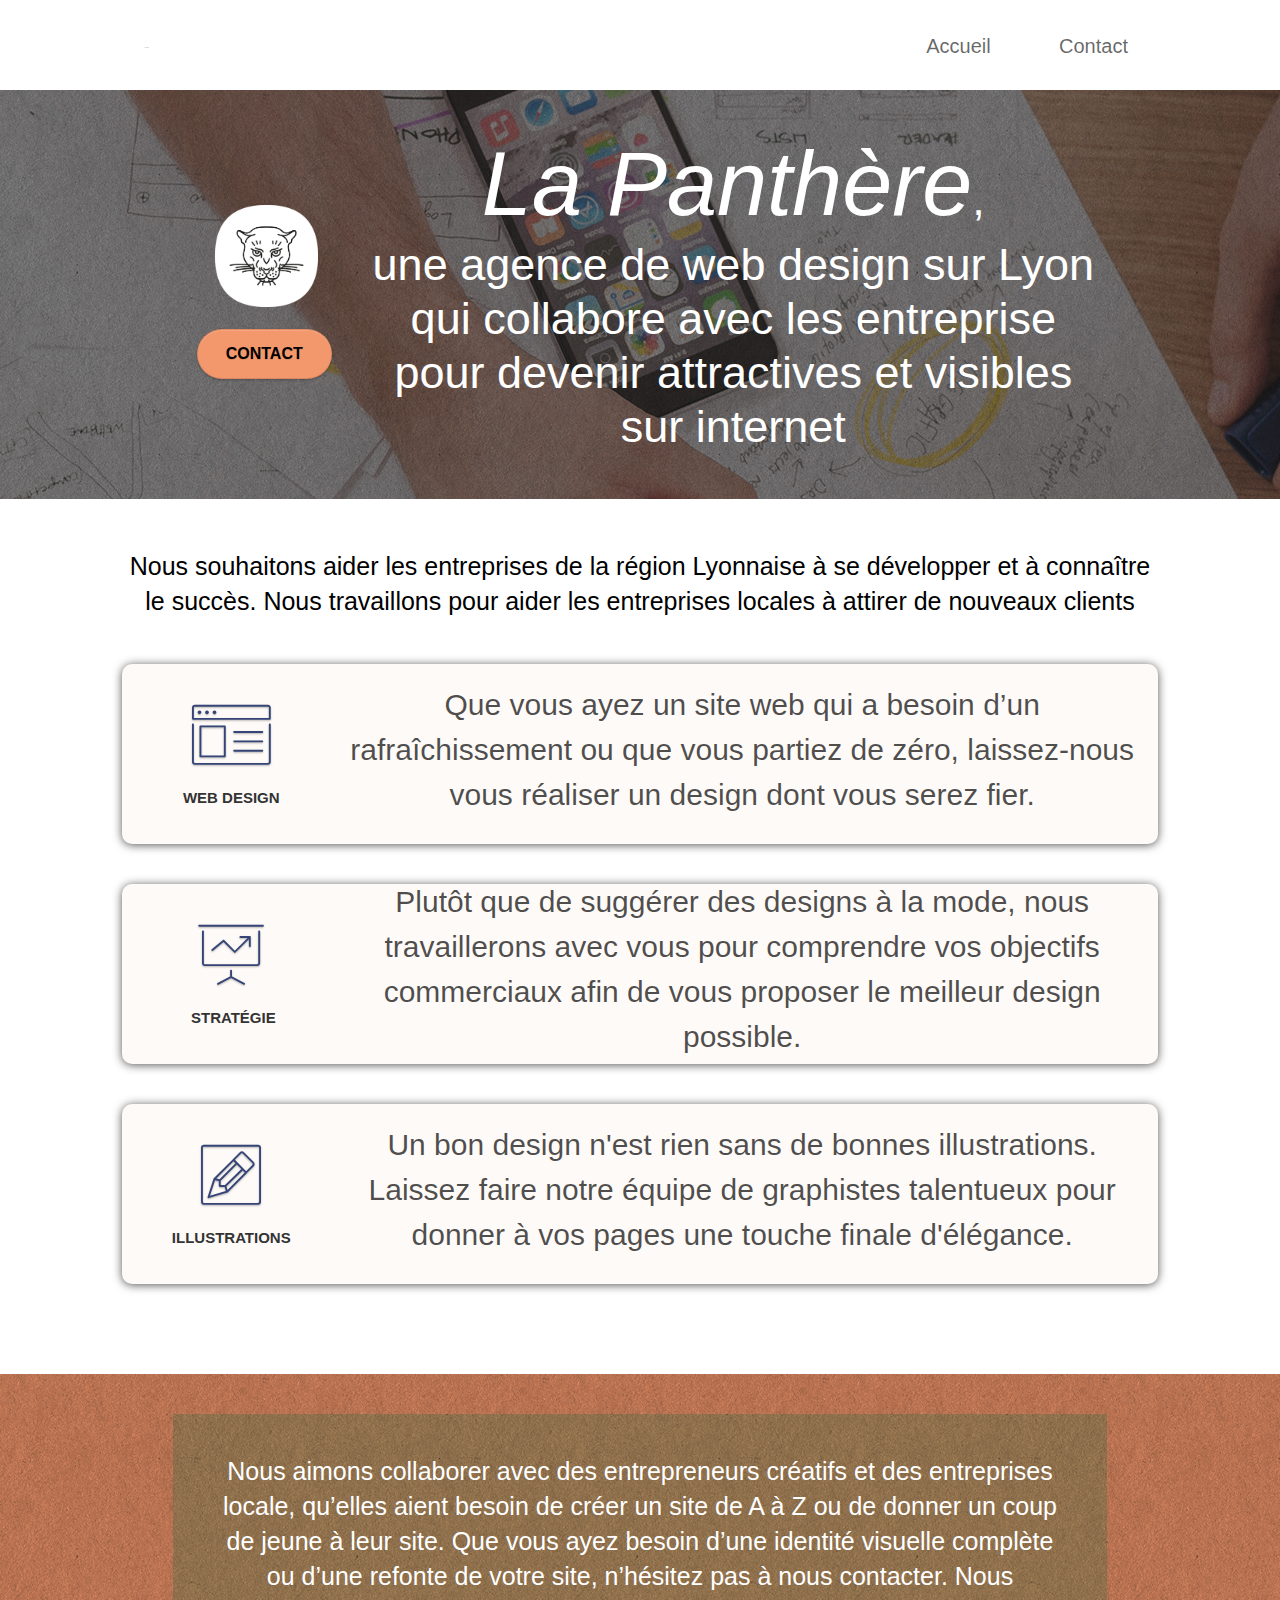
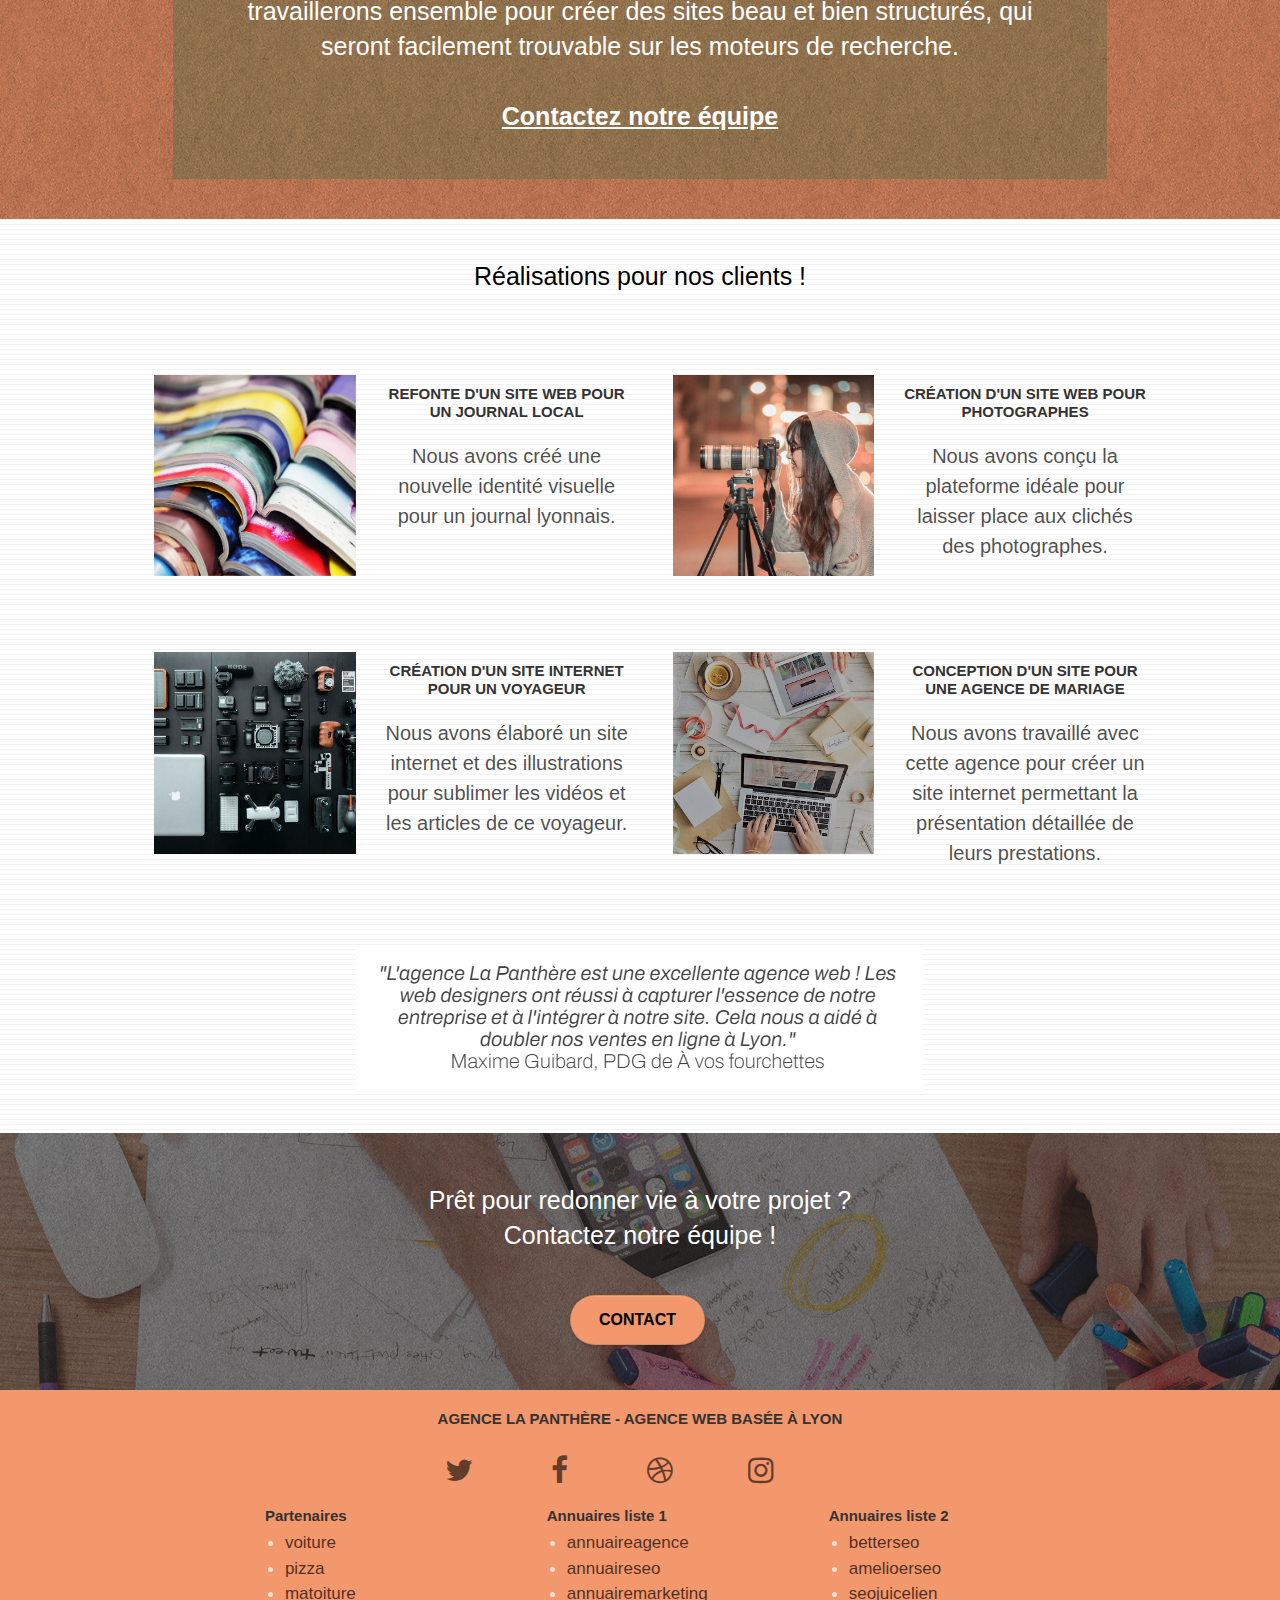
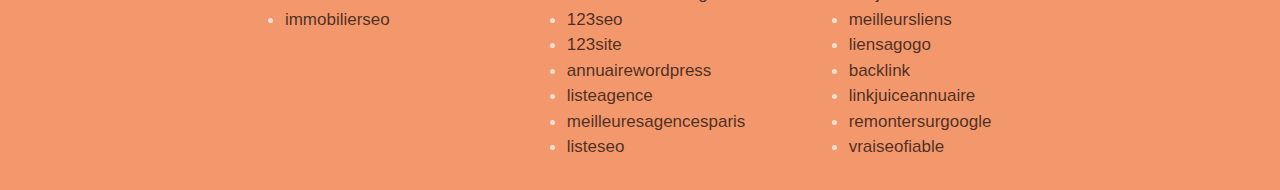
==== commit 88cf9e65: "Finalcorrige commit" ====
--- a/index.html
+++ b/index.html
@@ -1,333 +1,275 @@
 <!doctype html>
 <html lang="fr">
-<head>
-    <meta charset="utf-8">
-
-	<!-- Google tag (gtag.js) -->
-<script async src="https://www.googletagmanager.com/gtag/js?id=G-HW94KT0WMW"></script>
-<script>
-  window.dataLayer = window.dataLayer || [];
-  function gtag(){dataLayer.push(arguments);}
-  gtag('js', new Date());
-
-  gtag('config', 'G-HW94KT0WMW');
-</script>
-   
-    <meta name="description" content="L'agence La Panthère est une agence de web design 
-	sur Lyon qui aide les entreprise à devenir attractives et visibles sur internet">
-    <meta name="viewport" content="width=device-width, initial-scale=1.0, viewport-fit=cover">
-    <link rel="shortcut icon" type="image/png" href="favicon.jpg">
+	<head>
+    	<meta charset="utf-8">
+			<!-- Google tag (gtag.js) -->
+			<script async src="https://www.googletagmanager.com/gtag/js?id=G-HW94KT0WMW">
+			</script>
+			<script>
+  			window.dataLayer = window.dataLayer || [];
+  			function gtag(){dataLayer.push(arguments);}
+  			gtag('js', new Date());
+  			gtag('config', 'G-HW94KT0WMW');
+			</script>
+    	<meta name="description" content="L'agence La Panthère est une agence de web design sur Lyon qui aide les entreprise à devenir attractives et visibles sur internet">
+    	<meta name="viewport" content="width=device-width, initial-scale=1.0, viewport-fit=cover">
+    	<link rel="shortcut icon" type="image/png" href="favicon.jpg">
     
-	<link rel="stylesheet" type="text/css" href="./css/bootstrap.css">
-	<link rel="stylesheet" type="text/css" href="./css/bootstrap.min.css">
-	<link rel="stylesheet" type="text/css" href="style.css">
-	<link rel="stylesheet" type="text/css" href="./css/font-awesome.css">
-	<link rel="stylesheet" type="text/css" href="./css/et-line.css">
+		<link rel="stylesheet" type="text/css" href="./css/bootstrap.css">
+		<link rel="stylesheet" type="text/css" href="./css/bootstrap.min.css">
+		<link rel="stylesheet" type="text/css" href="style.css">
+		<link rel="stylesheet" type="text/css" href="./css/font-awesome.css">
+		<link rel="stylesheet" type="text/css" href="./css/et-line.css">
 	
     
-	<script src="./js/jquery-2.1.0.js"></script>
-	<script src="./js/bootstrap.js"></script>
-	<script src="./js/blocs.js"></script>
-	<script src="./js/jquery.touchSwipe.js" defer></script>
-	<script src="./js/gmaps.js"></script>
-
-    <title>Entreprise webdesign Lyon</title>
-
-    
-<!-- Analytics -->
- 
-<!-- Analytics END -->
-    
-</head>
-<body>
-<!-- Principal conteneur -->
-
-<div class="page-container">
-    
-<!-- bloc-0 -->
-<header>
-<div class="bloc bgc-white l-bloc " id="bloc-0">
-	
-	<div class="container bloc-sm">
-
-		<nav class="navbar row">
-			<div class="navbar-header">
-				
-				<a class="navbar-brand" href="index.html"><img src="img/agence-la-panthere-monochrome.svg" alt="paris web design logo agence web meilleure agence" height="40" /></a>
-				
-				<button id="nav-toggle" type="button" class="ui-navbar-toggle navbar-toggle" data-toggle="collapse" data-target=".navbar-1">
-					<span class="sr-only">Toggle navigation</span><span class="icon-bar"></span><span class="icon-bar"></span><span class="icon-bar"></span>
-				</button>
-			</div>
-			<div class="collapse navbar-collapse navbar-1 special-dropdown-nav">
-				<ul class="site-navigation nav navbar-nav">
-					<li>
-						<a href="index.html">Accueil</a>
-					</li>
-					<li>
-						<a href="page2.html">Contact</a>
-					</li>
-				</ul>
-			</div>
-		</nav>
-	</div>
-</div>
-</header>
-<!-- bloc-0 END -->
-
-<!-- bloc-1-presentation -->
-<section class="bloc prems bgc-dark-slate-blue bg-banniere d-bloc bg-t-edge bloc-bg-texture texture-paper b-parallax" id="bloc-1-hero">
-	<div class="container bloc-lg">
-		<div class="row tight-width-whitespace">
-			<div class="col-sm-12">
-				<img src="img/logo.webp" class="center-block image-resize-mode" width="100" alt="Agence La Panthère, agence web paris, création logo paris" />
-				<div class="col-sm-12 text-center">
-					<a href="page2.html" class="btn btn-atomic-tangerine btn-clean btn-rd btn-lg cta-hero">Contact</a>
-				</div>
-			</div>
-			<h1 class="text-center hero-bloc-text tc-white ">
-				<i>La Panthère</i>,<br> une agence de web design sur Lyon qui collabore avec les entreprise pour devenir attractives et visibles sur internet
-			</h1>
+		<script src="./js/jquery-2.1.0.js"></script>
+		<script src="./js/bootstrap.js"></script>
+		<script src="./js/blocs.js"></script>
+		<script src="./js/jquery.touchSwipe.js" defer></script>
+		<script src="./js/gmaps.js"></script>
+		<title>Entreprise webdesign Lyon</title>
+	</head>
+
+	<body>
+		<!-- Principal conteneur -->
+		<div class="page-container">
+		
+			<!-- bloc-0 -->
+			<header>
+				<div class="bloc bgc-white l-bloc " id="bloc-0">
+					<div class="container bloc-sm">
+						<nav class="navbar row">
+							<div class="navbar-header">
+								<a class="navbar-brand" href="index.html"><img src="img/agence-la-panthere-monochrome.svg" alt="paris web design logo agence web meilleure agence">
+								</a>
+								<button id="nav-toggle" type="button" class="ui-navbar-toggle navbar-toggle" data-toggle="collapse" data-target=".navbar-1">
+									<span class="sr-only">Toggle navigation</span><span class="icon-bar"></span><span class="icon-bar"></span><span class="icon-bar"></span>
+								</button>
+							</div>
+							<div class="collapse navbar-collapse navbar-1 special-dropdown-nav">
+								<ul class="site-navigation nav navbar-nav">
+									<li><a href="index.html">Accueil</a></li>
+									<li><a href="page2.html">Contact</a></li>
+								</ul>
+							</div>
+						</nav>
+					</div>
+				</div>
+			</header>
+			<!-- bloc-0 END -->
+
+			<!-- bloc-1-presentation -->
+			<section class="bloc prems bgc-dark-slate-blue bg-banniere d-bloc bg-t-edge bloc-bg-texture texture-paper b-parallax" id="bloc-1-hero">
+				<div class="container bloc-lg">
+					<div class="row tight-width-whitespace">
+						<div class="col-sm-12">
+							<img src="img/logo.webp" class="center-block image-resize-mode" alt="Agence La Panthère, agence web paris, création logo paris">
+							<div class="col-sm-12 text-center">
+								<a href="page2.html" class="btn btn-atomic-tangerine btn-clean btn-rd btn-lg cta-hero">Contact</a>
+							</div>
+						</div>
+						<h1 class="text-center hero-bloc-text tc-white ">
+							<i>La Panthère</i>,<br> une agence de web design sur Lyon qui collabore avec les entreprise pour devenir attractives et visibles sur internet
+						</h1>
+					</div>
+				</div>
+			</section>
+			<!-- bloc-1-presentation END -->
+
+			<!-- bloc-2-services -->
+			<section class="bloc bgc-white l-bloc" id="bloc-2-services">
+				<div class="container bloc-md">
+					<div class="row">
+							<h2>Nous souhaitons aider les entreprises de la région Lyonnaise à se développer et à connaître le succès. Nous travaillons pour aider les entreprises locales à attirer de nouveaux clients</h2>
+					</div>
+					<div class="row voffset-lg med-width-whitespace">
+						<div class="col-sm-4 serv">
+							<div class="text-center TVL">
+								<span class="et-icon-browser sm-shadow icon-dark-slate-blue icons icon-lg"></span>
+								<h3 class="mg-md text-center">Web design</h3>
+							</div>
+							<p class="text-center TVO">
+								Que vous ayez un site web qui a besoin d&rsquo;un rafraîchissement ou que vous partiez de zéro, laissez-nous vous réaliser un design dont vous serez fier.
+							</p>
+						</div>
+						<div class="col-sm-4 serv">
+							<div class="text-center TVL">
+								<span class="et-icon-presentation sm-shadow icon-dark-slate-blue icons icon-lg"></span>
+								<h3 class="mg-md text-center">&nbsp;Stratégie</h3>
+							</div>
+							<p class="text-center TVO">
+								Plutôt que de suggérer des designs à la mode, nous travaillerons avec vous pour comprendre vos objectifs commerciaux afin de vous proposer le meilleur design possible.<br>
+							</p>
+						</div>
+						<div class="col-sm-4 serv">
+							<div class="text-center TVL">
+								<span class="et-icon-edit sm-shadow icon-dark-slate-blue icons icon-lg"></span>
+								<h3 class="mg-md text-center">Illustrations</h3>
+							</div>
+							<p class="text-center TVO">
+								Un bon design n'est rien sans de bonnes illustrations. Laissez faire notre équipe de graphistes talentueux pour donner à vos pages une touche finale d'élégance.
+							</p>
+						</div>
+					</div>
+
+				</div>
+			</section>
+			<!-- bloc-2-services END -->
+
+			<!-- bloc-3-what-i-do -->
+			<section class="bloc tc-white bgc-atomic-tangerine bg-presentation d-bloc bloc-bg-texture texture-paper b-parallax" id="bloc-3-what-i-do">
+				<div class="container bloc-lg">
+					<div class="row tight-width-whitespace black-background">
+						<div class="col-sm-12 sm2">
+							<h2 class="text-center white">Nous aimons collaborer avec des entrepreneurs créatifs et des entreprises locale, qu’elles aient besoin de créer un site de A à Z ou de donner un coup de jeune à leur site. Que vous ayez besoin d’une identité visuelle complète ou d’une refonte de votre site, n’hésitez pas à nous contacter. Nous travaillerons ensemble pour créer des sites beau et bien structurés, qui seront facilement trouvable sur les moteurs de recherche. <br><br><a class="ltc-white bold-link" href="page2.html">Contactez notre équipe</a><br></h2>
+						</div>
+					</div>
+				</div>
+			</section>
+			<!-- bloc-3-what-i-do END -->
+
+			<!-- bloc-4-portfolio -->
+			<section class="bloc bgc-white bg-lines-h2-bg bg-repeat l-bloc" id="bloc-4-portfolio">
+				<div class="container bloc-lg">
+					<div class="row">
+						<h2>Réalisations pour nos clients !</h2>
+					</div>
+					<div class="row tight-width-whitespace portfolio-row">
+						<div class="col-sm-6">
+							<a href="#" data-lightbox="img/1.webp" data-gallery-id="gallery-1" data-caption="Refonte d'un site web pour un journal local" data-frame="snapshot-lb"><img src="img/1.webp" alt="paris web design logo agence web meilleure agence et refonte site web journal" class="img-responsive portfolio-thumb"></a>
+							<div class="pep"> 
+								<h3 class="mg-md text-center">Refonte d'un site web pour un journal local</h3>
+								<p class="text-center pimg">
+									Nous avons créé une nouvelle identité visuelle pour un journal lyonnais.
+								</p>
+							</div>
+						</div>
+						<div class="col-sm-6">
+							<a href="#" data-lightbox="img/2.webp" data-gallery-id="gallery-1" data-caption="Création d'un site web pour photographes" data-frame="snapshot-lb"><img src="img/2.webp" class="img-responsive portfolio-thumb" alt="paris web design logo agence web meilleure agence, Création d'un site web pour photographes"></a>
+							<div class="pep">
+								<h3 class="mg-md text-center">Création d'un site web pour photographes</h3>
+								<p class="text-center pimg">
+								Nous avons conçu la plateforme idéale pour laisser place aux clichés des photographes.
+								</p>
+							</div>
+						</div>
+						<div class="col-sm-6">
+							<a href="#" data-lightbox="img/3.webp" data-gallery-id="gallery-1" data-caption="Création d'un site internet pour un voyageur" data-frame="snapshot-lb"><img src="img/3.webp" class="img-responsive portfolio-thumb" alt="paris web design logo agence web meilleure agence, Création d'un site web pour voyageur"></a>
+							<div class="pep">
+								<h3 class="mg-md text-center">Création d'un site internet pour un voyageur</h3>
+								<p class="text-center pimg">
+								Nous avons élaboré un site internet et des illustrations pour sublimer les vidéos et les articles de ce voyageur.
+								</p>
+							</div>
+						</div>
+						<div class="col-sm-6">
+							<a href="#" data-lightbox="img/4.webp" data-gallery-id="gallery-1" data-caption="Conception d'un site pour une agence de mariage" data-frame="snapshot-lb"><img src="img/4.webp" class="img-responsive portfolio-thumb" alt="paris web design logo agence web meilleure agence, Création d'un site web pour agence de mariage"></a>
+							<div class="pep">
+								<h3 class="mg-md text-center">
+									Conception d'un site pour une agence de mariage</h3>
+								<p class="text-center pimg">
+								Nous avons travaillé avec cette agence pour créer un site internet permettant la présentation détaillée de leurs prestations.
+								</p>
+							</div>
+						</div>
+					</div>
+					<div class="row voffset-lg voffset">
+						<div class="col-xs-12 col-md-8 col-md-offset-2 text-center com">
+							<img alt="agence web, agence web paris, web design paris, stratégie web" src="img/citation.png">
+						</div>
+					</div>
+				</div>
+			</section>
+			<!-- bloc-4-portfolio END -->
+
+			<!-- bloc-5-cta -->
+			<section class="bloc bgc-dark-slate-blue bg-banniere d-bloc bloc-bg-texture texture-paper" id="bloc-5-cta">
+				<div class="container bloc-lg">
+					<div class="row">
+						<h2 class="mg-md text-center tc-white">
+							Prêt pour redonner vie à votre projet ?<br>Contactez notre équipe !
+						</h2>
+						<div class="col-sm-12 text-center">
+							<a href="page2.html" class="btn btn-atomic-tangerine btn-clean btn-rd btn-lg cta-hero">Contact</a>
+						</div>
+					</div>
+				</div>
+			</section>
+			<!-- bloc-5-cta END -->
+
+			<!-- Footer - bloc-8 -->
+			<footer class="bloc bgc-atomic-tangerine d-bloc" id="bloc-8">
+				<div class="container bloc-sm">
+					<div class="col-sm-12 foot">
+						<h3 class="text-center">Agence La Panthère - Agence web basée à Lyon<br></h3>
+						<div class="row row-no-gutters social">
+							<div class="col-sm-3">
+								<div class="text-center">
+									<a class="social" href="https://twitter.com/?lang=fr" title="twitter"><span class="fa fa-twitter icon-md" ></span></a>
+								</div>
+							</div>
+							<div class="col-sm-3">
+								<div class="text-center">
+									<a class="social" href="https://fr-fr.facebook.com/" title="facebook"><span class="fa fa-facebook icon-md" ></span></a>
+								</div>
+							</div>
+							<div class="col-sm-3">
+								<div class="text-center">
+									<a class="social" href="https://dribbble.com/" title="dribbble"><span class="fa fa-dribbble icon-md" ></span></a>
+								</div>
+							</div>
+							<div class="col-sm-3">
+								<div class="text-center">
+									<a class="social" href="https://www.instagram.com/?hl=fr" title="instagram"><span class="fa fa-instagram icon-md" ></span></a>
+								</div>
+							</div>
+						</div>
+						<div class="row navfoot">
+							<div class="col-sm-4 lienfoot">
+								<h4>Partenaires</h4> 
+								<ul>
+									<li><a href="voiture.com">voiture</a></li>
+									<li><a href="pizza.com">pizza</a></li>
+									<li><a href="matoiture.com">matoiture</a></li>
+									<li><a href="immobilierseo.com">immobilierseo</a></li>
+								</ul>		
+							</div>
+							<div class="col-sm-4 lienfoot">
+								<h4> Annuaires liste 1</h4> 
+								<ul>
+									<li><a href="annuaireagence.com">annuaireagence</a></li>
+									<li><a href="annuaireseo.com">annuaireseo</a></li>
+									<li><a href="annuairemarketing.com">annuairemarketing</a></li>
+									<li><a href="123seoture.com">123seo</a></li>
+									<li><a href="123site.com">123site</a></li>
+									<li><a href="annuairewordpress.com">annuairewordpress</a></li>
+									<li><a href="listeagence.com">listeagence</a></li>
+									<li><a href="meilleuresagencesparis.com">meilleuresagencesparis</a></li>
+									<li><a href="listeseo.com">listeseo</a></li>
+								</ul>
+							</div>
+							<div class="col-sm-4 lienfoot">
+								<h4> Annuaires liste 2</h4> 
+								<ul>
+									<li><a href="betterseo.com">betterseo</a></li>
+									<li><a href="ameliorerseo.com">amelioerseo</a></li>
+									<li><a href="seojuicelien.com">seojuicelien</a></li>
+									<li><a href="meilleursliens.com">meilleursliens</a></li>
+									<li><a href="liensagogo.com">liensagogo</a></li>
+									<li><a href="backlink.com">backlink</a></li>
+									<li><a href="linkjuiceannuaire.com">linkjuiceannuaire</a></li>
+									<li><a href="remontersurgoogle.com">remontersurgoogle</a></li>
+									<li><a href="vraiseofiable.com">vraiseofiable</a></li>
+								</ul>
+							</div>
+						</div>
+					</div>
+				</div>
+			</footer>
+			<!-- Footer - bloc-8 END -->
+
 		</div>
-	</div>
-</section>
-<!-- bloc-1-presentation END -->
-
-<!-- bloc-2-services -->
-<section class="bloc bgc-white l-bloc" id="bloc-2-services">
-	<div class="container bloc-md">
-		<div class="row">
-			
-				<h2>Nous souhaitons aider les entreprises de la région Lyonnaise à se développer et à connaître le succès. Nous travaillons pour aider les entreprises locales à attirer de nouveaux clients</h2>
-			
-		</div>
-		<div class="row voffset-lg med-width-whitespace">
-			<div class="col-sm-4 serv">
-				<div class="text-center TVL">
-					<span class="et-icon-browser sm-shadow icon-dark-slate-blue icons icon-lg"></span>
-					<h3 class="mg-md text-center">
-						Web design
-					</h3>
-				</div>
-			
-				<p class="text-center TVO">
-					Que vous ayez un site web qui a besoin d&rsquo;un rafraîchissement ou que vous partiez de zéro, laissez-nous vous réaliser un design dont vous serez fier.
-				</p>
-			</div>
-			<div class="col-sm-4 serv">
-				<div class="text-center TVL">
-					<span class="et-icon-presentation sm-shadow icon-dark-slate-blue icons icon-lg"></span>
-					<h3 class="mg-md text-center">
-						&nbsp;Stratégie
-					</h3>
-				</div>
-				
-				<p class="text-center TVO">
-					Plutôt que de suggérer des designs à la mode, nous travaillerons avec vous pour comprendre vos objectifs commerciaux afin de vous proposer le meilleur design possible.<br>
-				</p>
-			</div>
-			<div class="col-sm-4 serv">
-				<div class="text-center TVL">
-					<span class="et-icon-edit sm-shadow icon-dark-slate-blue icons icon-lg"></span>
-					<h3 class="mg-md text-center">
-						Illustrations
-					</h3>
-				</div>
-				
-				<p class="text-center TVO">
-					Un bon design n'est rien sans de bonnes illustrations. Laissez faire notre équipe de graphistes talentueux pour donner à vos pages une touche finale d'élégance.
-				</p>
-			</div>
-		</div>
-
-	</div>
-</section>
-<!-- bloc-2-services END -->
-
-<!-- bloc-3-what-i-do -->
-<section class="bloc tc-white bgc-atomic-tangerine bg-presentation d-bloc bloc-bg-texture texture-paper b-parallax" id="bloc-3-what-i-do">
-	<div class="container bloc-lg">
-		<div class="row tight-width-whitespace black-background">
-			<div class="col-sm-12 sm2">
-				<p class="text-center white">
-					Nous aimons collaborer avec des entrepreneurs créatifs et des entreprises locale, qu’elles aient besoin de créer un site de A à Z ou de donner un coup de jeune à leur site. Que vous ayez besoin d’une identité visuelle complète ou d’une refonte de votre site, n’hésitez pas à nous contacter. Nous travaillerons ensemble pour créer des sites beau et bien structurés, qui seront facilement trouvable sur les moteurs de recherche. <br><br><a class="ltc-white bold-link" href="page2.html">Contactez notre équipe</a><br>
-				</p>
-			</div>
-		</div>
-
-	</div>
-</section>
-<!-- bloc-3-what-i-do END -->
-
-<!-- bloc-4-portfolio -->
-<section class="bloc bgc-white bg-lines-h2-bg bg-repeat l-bloc" id="bloc-4-portfolio">
-	<div class="container bloc-lg">
-
-		<div class="row">
-			
-				<h2>Réalisations pour nos clients !</h2>
-		</div>
-		<div class="row tight-width-whitespace portfolio-row">
-			<div class="col-sm-6">
-			
-				<a href="#" data-lightbox="img/1.webp" data-gallery-id="gallery-1" data-caption="Refonte d'un site web pour un journal local" data-frame="snapshot-lb"><img src="img/1.webp" alt="paris web design logo agence web meilleure agence et refonte site web journal" class="img-responsive portfolio-thumb" /></a>
-				<div class="pep"> 
-					<h3 class="mg-md text-center">
-						Refonte d'un site web pour un journal local
-					</h3>
-					<p class="text-center pimg">
-						Nous avons créé une nouvelle identité visuelle pour un journal lyonnais.
-					</p>
-				</div>
-			
-			</div>
-			<div class="col-sm-6">
-				
-				<a href="#" data-lightbox="img/2.webp" data-gallery-id="gallery-1" data-caption="Création d'un site web pour photographes" data-frame="snapshot-lb"><img src="img/2.webp" class="img-responsive portfolio-thumb" alt="paris web design logo agence web meilleure agence, Création d'un site web pour photographes" /></a>
-				<div class="pep">
-					<h3 class="mg-md text-center">
-						Création d'un site web pour photographes
-					</h3>
-	
-				<p class="text-center pimg">
-					Nous avons conçu la plateforme idéale pour laisser place aux clichés des photographes.
-				</p>
-			</div>
-			</div>
-
-	
-
-			<div class="col-sm-6">
-				
-
-				<a href="#" data-lightbox="img/3.webp" data-gallery-id="gallery-1" data-caption="Création d'un site internet pour un voyageur" data-frame="snapshot-lb"><img src="img/3.webp" class="img-responsive portfolio-thumb" alt="paris web design logo agence web meilleure agence, Création d'un site web pour voyageur"/></a>
-				<div class="pep">
-					<h3 class="mg-md text-center">
-						Création d'un site internet pour un voyageur
-					</h3>
-				<p class="text-center pimg">
-					Nous avons élaboré un site internet et des illustrations pour sublimer les vidéos et les articles de ce voyageur.
-				</p>
-				</div>
-			</div>
-			<div class="col-sm-6">
-				<a href="#" data-lightbox="img/4.webp" data-gallery-id="gallery-1" data-caption="Conception d'un site pour une agence de mariage" data-frame="snapshot-lb"><img src="img/4.webp" class="img-responsive portfolio-thumb" alt="paris web design logo agence web meilleure agence, Création d'un site web pour agence de mariage" /></a>
-				<div class="pep">
-					<h3 class="mg-md text-center">
-						Conception d'un site pour une agence de mariage
-					</h3>
-				<p class="text-center pimg">
-					Nous avons travaillé avec cette agence pour créer un site internet permettant la présentation détaillée de leurs prestations.
-				</p>
-			</div>
-			</div>
-		</div>
-
-		<div class="row voffset-lg voffset">
-			<div class="col-xs-12 col-md-8 col-md-offset-2 text-center com">
-				<img alt="agence web, agence web paris, web design paris, stratégie web" src="img/citation.png" />
-
-			</div>
-		</div>
-	</div>
-</section>
-<!-- bloc-4-portfolio END -->
-
-<!-- bloc-5-cta -->
-<section class="bloc bgc-dark-slate-blue bg-banniere d-bloc bloc-bg-texture texture-paper" id="bloc-5-cta">
-	<div class="container bloc-lg">
-		<div class="row">
-			<h2 class="mg-md text-center tc-white">
-				Prêt pour redonner vie à votre projet ?<br>Contactez notre équipe !
-			</h2>
-			<div class="col-sm-12 text-center">
-				<a href="page2.html" class="btn btn-atomic-tangerine btn-clean btn-rd btn-lg cta-hero">Contact</a>
-			</div>
-		</div>
-	</div>
-</section>
-<!-- bloc-5-cta END -->
-
-<!-- Footer - bloc-8 -->
-<footer class="bloc bgc-atomic-tangerine d-bloc" id="bloc-8">
-	<div class="container bloc-sm">
-		
-			<div class="col-sm-12 foot">
-				<h3 class="text-center">
-					Agence La Panthère - Agence web basée à Lyon<br>
-				</h3>
-				<div class="row row-no-gutters social">
-					<div class="col-sm-3">
-						<div class="text-center">
-							<a class="social" href="https://twitter.com/?lang=fr"><span class="fa fa-twitter icon-md"></span></a>
-						</div>
-					</div>
-					<div class="col-sm-3">
-						<div class="text-center">
-							<a class="social" href="https://fr-fr.facebook.com/"><span class="fa fa-facebook icon-md"></span></a>
-						</div>
-					</div>
-					<div class="col-sm-3">
-						<div class="text-center">
-							<a class="social" href="https://dribbble.com/"><span class="fa fa-dribbble icon-md"></span></a>
-						</div>
-					</div>
-					<div class="col-sm-3">
-						<div class="text-center">
-							<a class="social" href="https://www.instagram.com/?hl=fr"><span class="fa fa-instagram icon-md"></span></a>
-						</div>
-					</div>
-					
-				</div>
-				<div class="row navfoot">
-					<div class="col-sm-4 lienfoot">
-						<h4>Partenaires</h4> 
-							<ul>
-								<li><a href="voiture.com">voiture</a></li>
-								<li><a href="pizza.com">pizza</a></li>
-								<li><a href="matoiture.com">matoiture</a></li>
-								<li><a href="immobilierseo.com">immobilierseo</a></li>
-							</ul>		
-					</div>
-					<div class="col-sm-4 lienfoot">
-					<h4> Annuaires liste 1</h4> 
-						<ul>
-							<li><a href="annuaireagence.com">annuaireagence</a></li>
-							<li><a href="annuaireseo.com">annuaireseo</a></li>
-							<li><a href="annuairemarketing.com">annuairemarketing</a></li>
-							<li><a href="123seoture.com">123seo</a></li>
-							<li><a href="123site.com">123site</a></li>
-							<li><a href="annuairewordpress.com">annuairewordpress</a></li>
-							<li><a href="listeagence.com">listeagence</a></li>
-							<li><a href="meilleuresagencesparis.com">meilleuresagencesparis</a></li>
-							<li><a href="listeseo.com">listeseo</a></li>
-						</ul>
-					</div>
-					<div class="col-sm-4 lienfoot">
-					<h4> Annuaires liste 2</h4> 
-						<ul>
-							<li><a href="betterseo.com">betterseo</a></li>
-							<li><a href="ameliorerseo.com">amelioerseo</a></li>
-							<li><a href="seojuicelien.com">seojuicelien</a></li>
-							<li><a href="meilleursliens.com">meilleursliens</a></li>
-							<li><a href="liensagogo.com">liensagogo</a></li>
-							<li><a href="backlink.com">backlink</a></li>
-							<li><a href="linkjuiceannuaire.com">linkjuiceannuaire</a></li>
-							<li><a href="remontersurgoogle.com">remontersurgoogle</a></li>
-							<li><a href="vraiseofiable.com">vraiseofiable</a></li>
-						</ul>
-					</div>
-				</div>
-			</div>
-		
-	</div>
-
-</footer>
-<!-- Footer - bloc-8 END -->
-
-</div>
-<!-- Principal conteneur END -->
-    
-
-</body>
+		<!-- Principal conteneur END -->
+
+	</body>
 </html>
--- a/style.css
+++ b/style.css
@@ -365,7 +365,7 @@
 }
 
 .navbar-brand img[src$=svg] {
-    min-width: 100px;
+    min-width: 100%;
 }
 
 .nav-center .navbar-brand img {
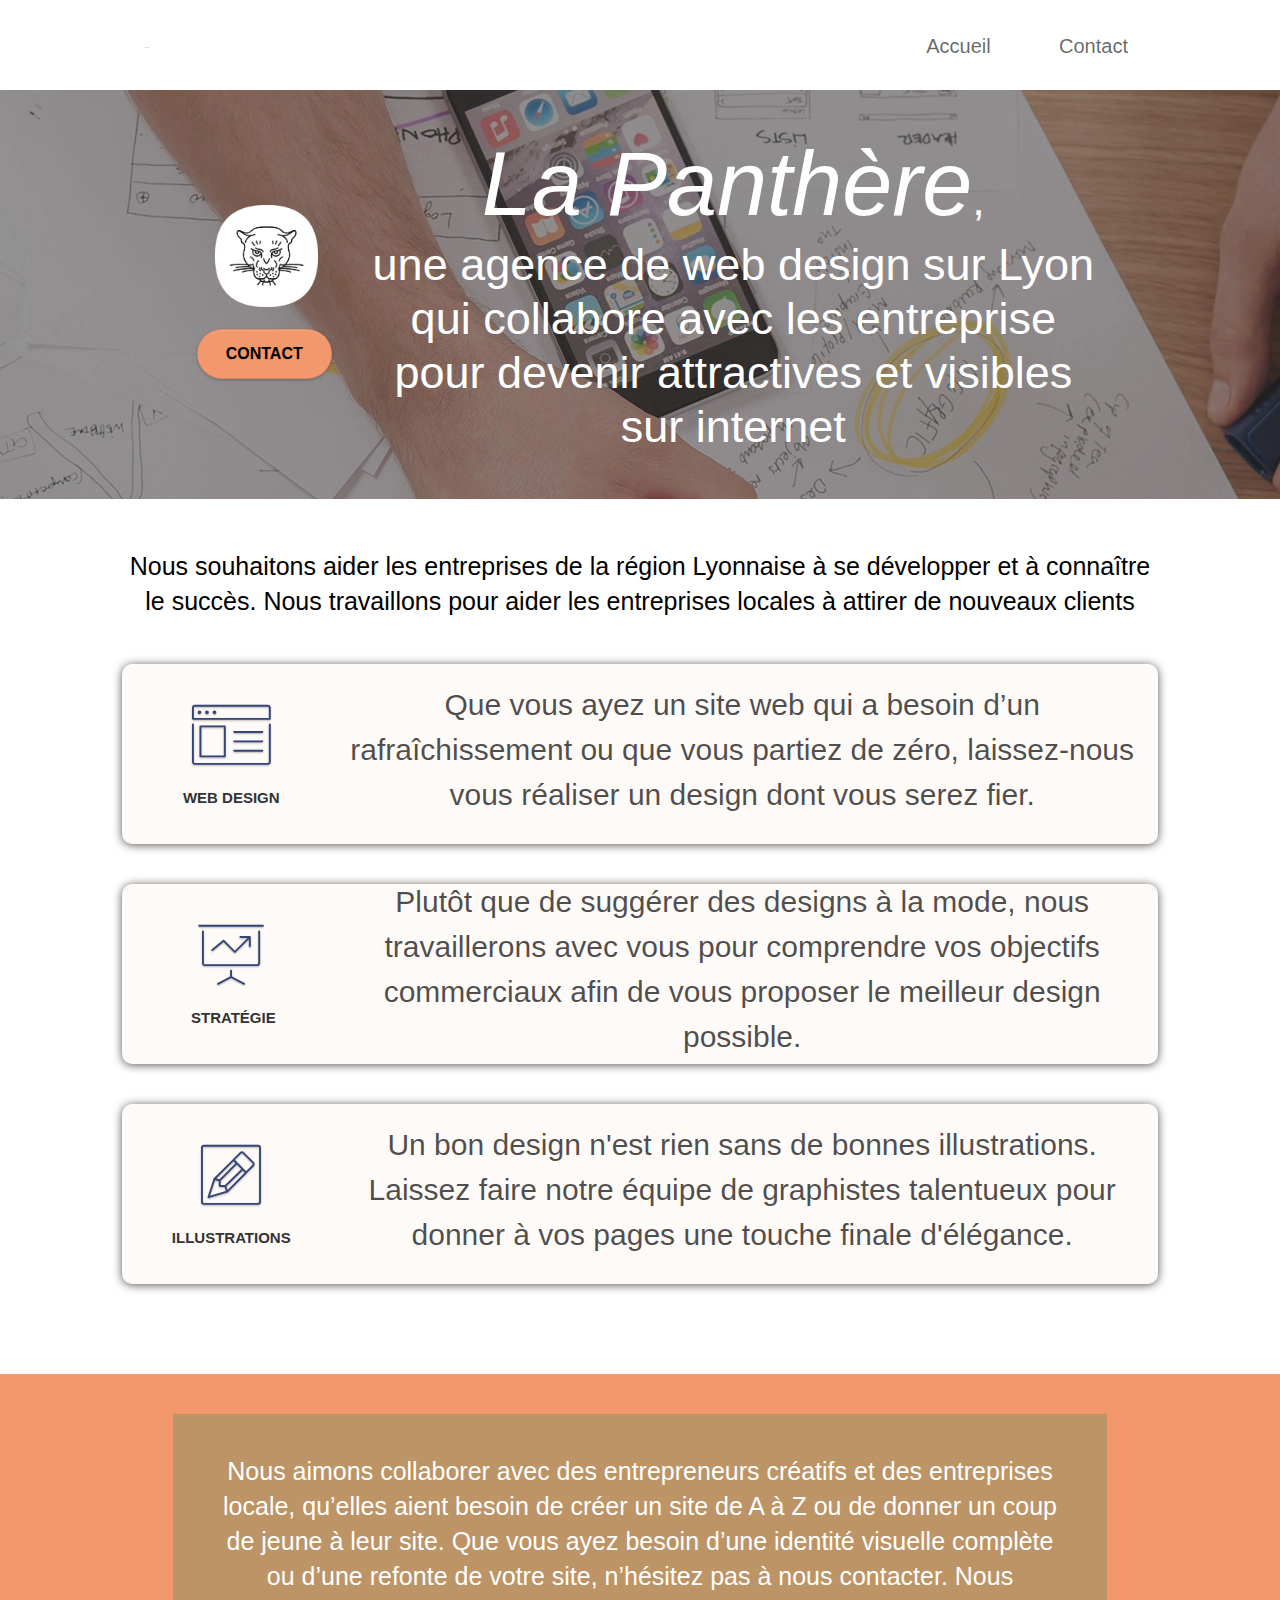
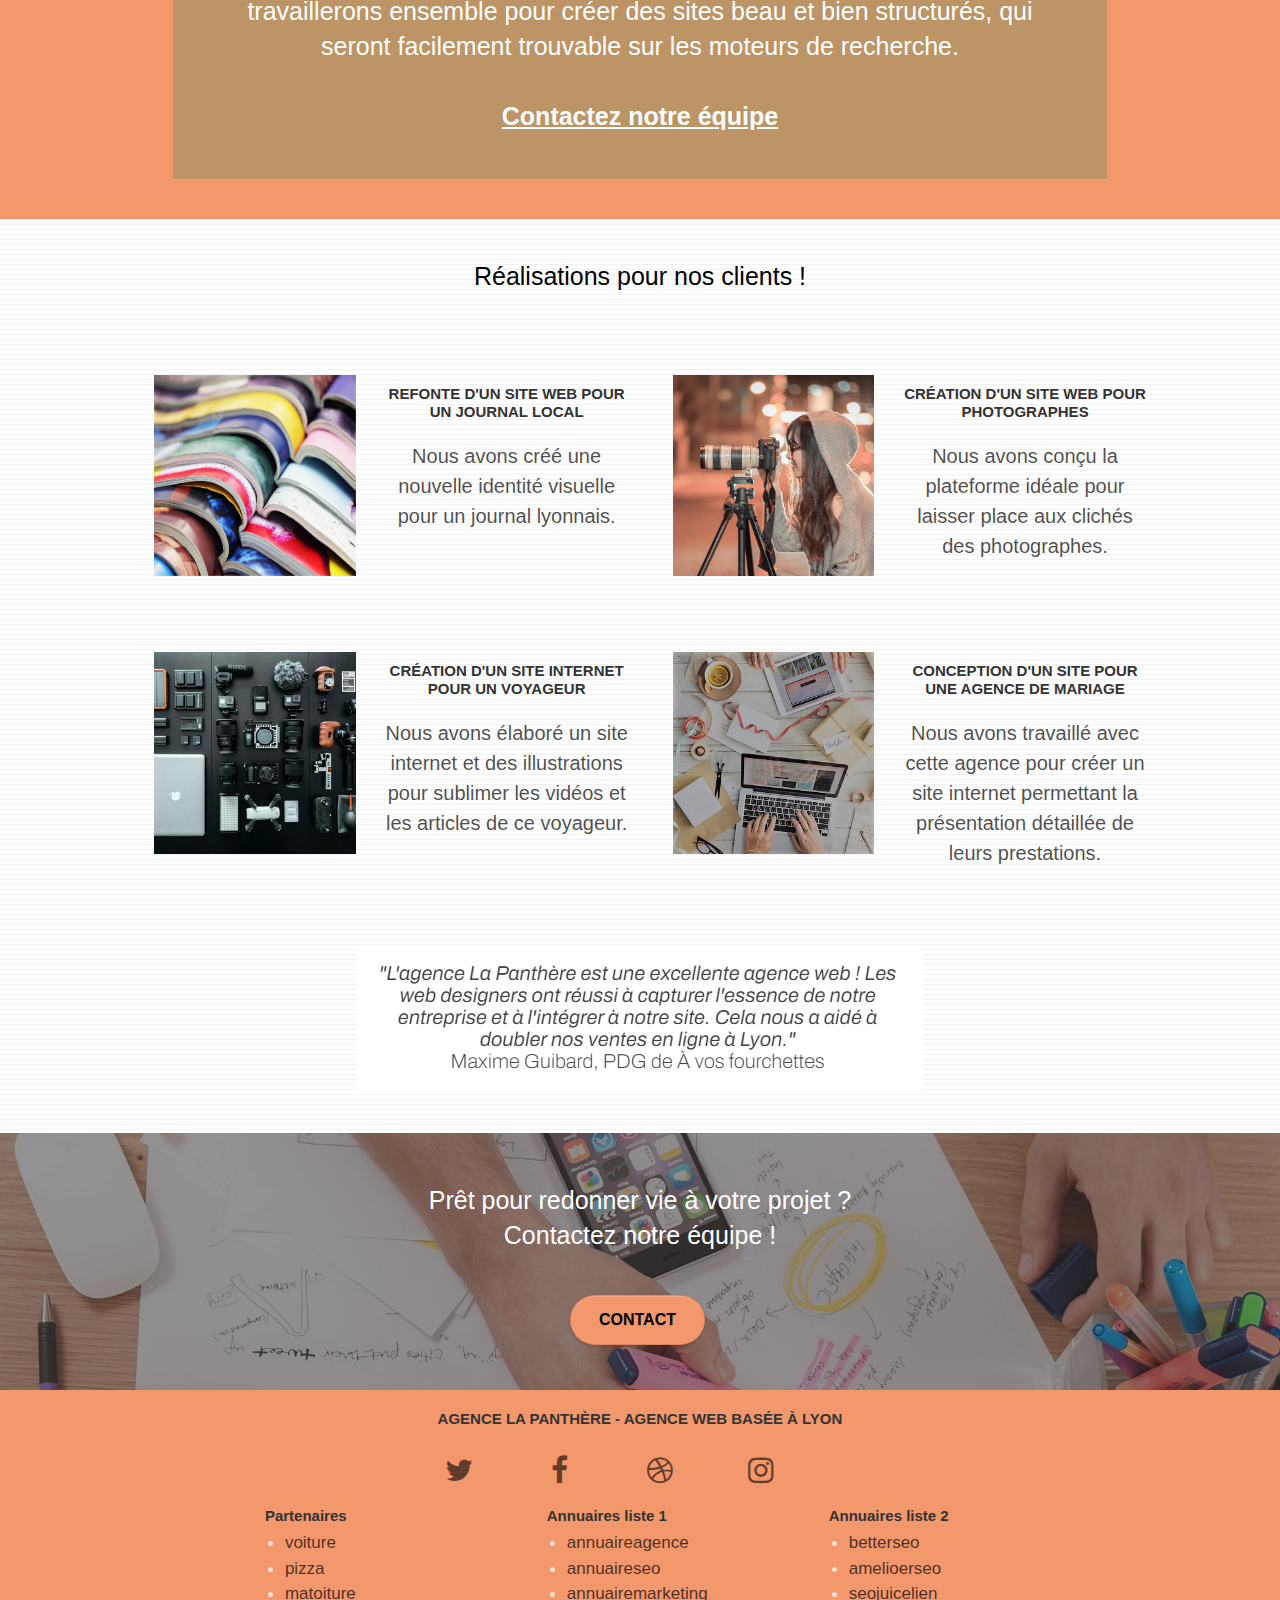
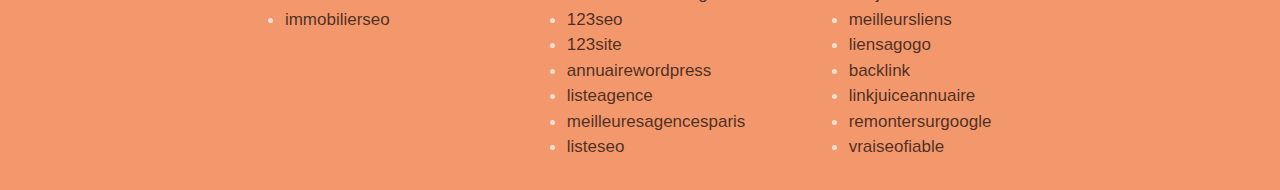
==== commit 31d710c0: "Finalcorrige commit" ====
--- a/index.html
+++ b/index.html
@@ -49,7 +49,7 @@
 							<div class="collapse navbar-collapse navbar-1 special-dropdown-nav">
 								<ul class="site-navigation nav navbar-nav">
 									<li><a href="index.html">Accueil</a></li>
-									<li><a href="page2.html">Contact</a></li>
+									<li><a href="contact.html">Contact</a></li>
 								</ul>
 							</div>
 						</nav>
@@ -175,7 +175,7 @@
 					</div>
 					<div class="row voffset-lg voffset">
 						<div class="col-xs-12 col-md-8 col-md-offset-2 text-center com">
-							<img alt="agence web, agence web paris, web design paris, stratégie web" src="img/citation.png">
+							<img alt="agence web, agence web paris, web design paris, stratégie web" src="img/citation.webp">
 						</div>
 					</div>
 				</div>
--- a/style.css
+++ b/style.css
@@ -899,19 +899,19 @@
 }
 
 .bg-dots-bg {
-    background-image: url("img/dots-bg.png");
+    background-image: url("img/dots-bg.webp");
 }
 
 .bg-lines-h2-bg {
-    background-image: url("img/lines-h2-bg.png");
+    background-image: url("img/lines-h2-bg.webp");
 }
 
 .bg-banniere {
-    background-image: url("img/agence-la-panthere.jpg");
+    background-image: url("img/agence-la-panthere.webp");
 }
 
 .bg-presentation {
-    background-image: url("img/image-de-presentation.bmp");
+    background-image: url("img/image-de-presentation.webp");
 }
 
 @media (max-width: 1024px) {
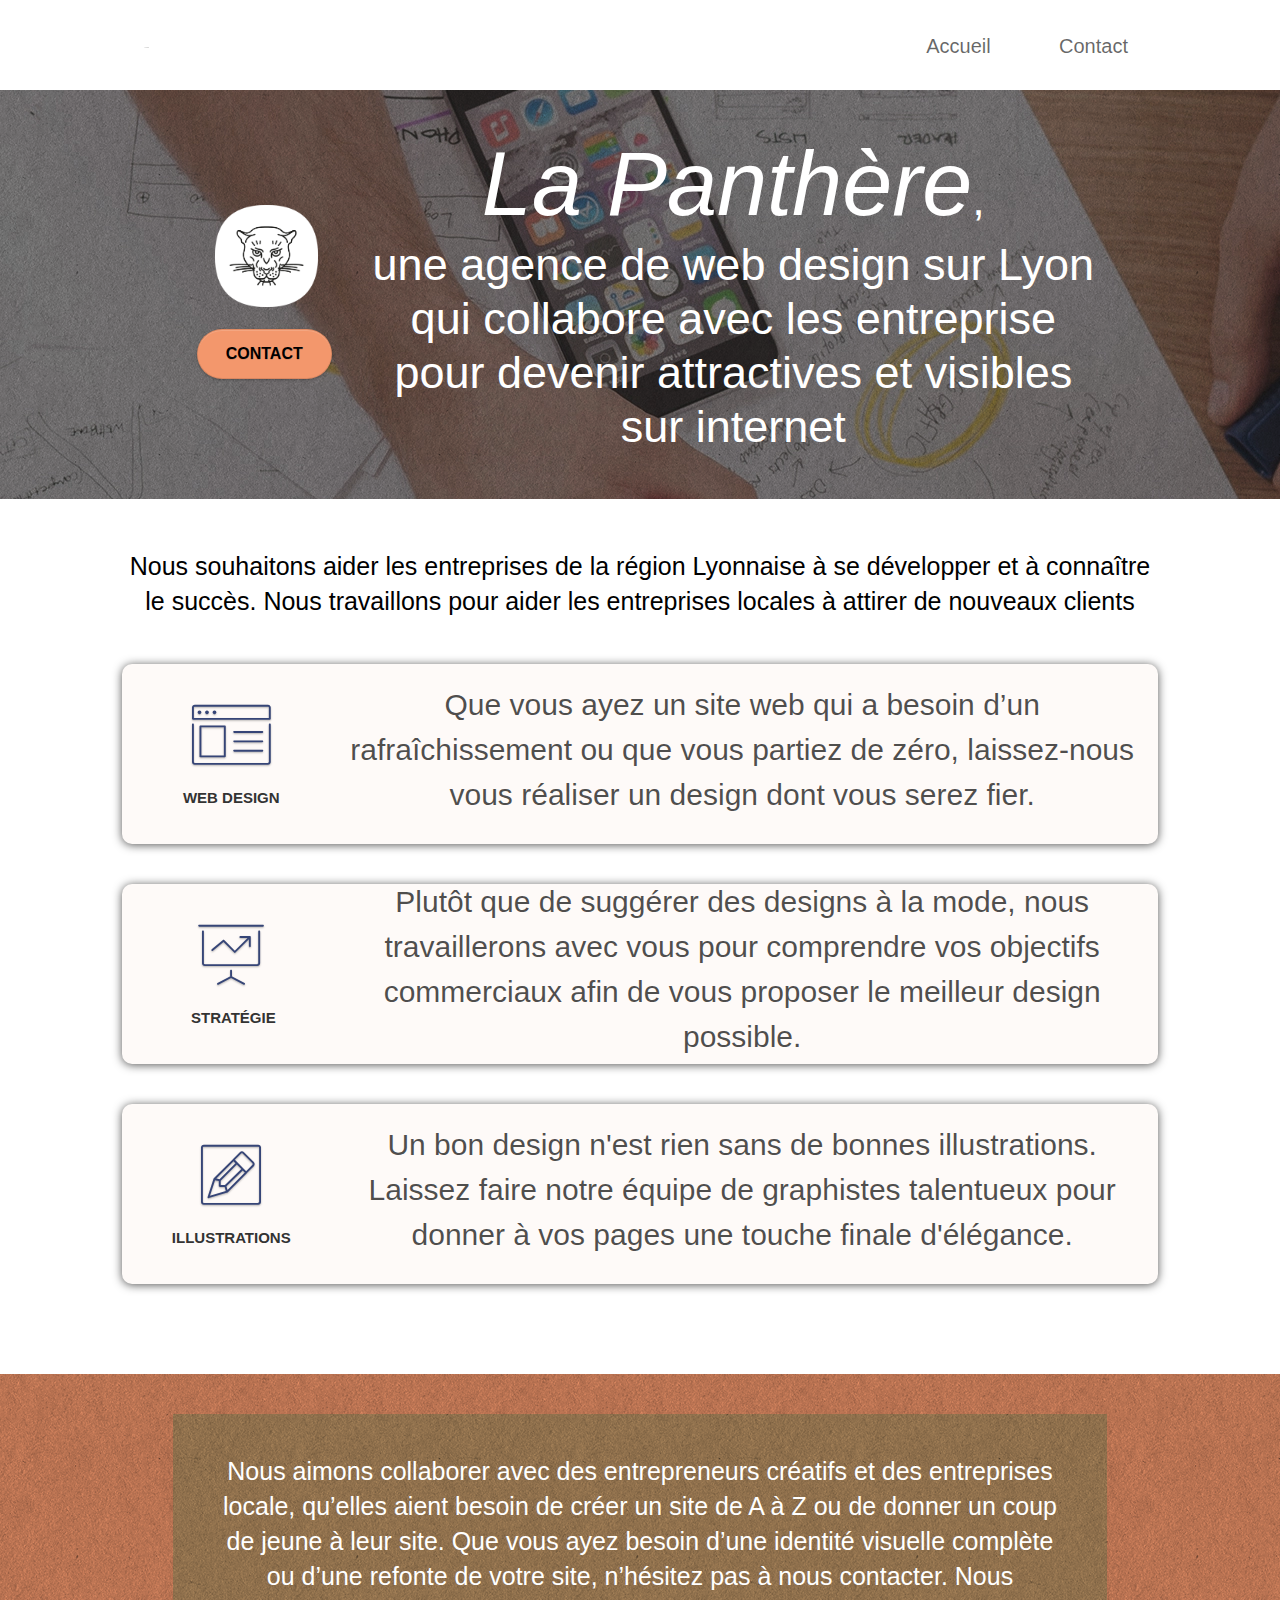
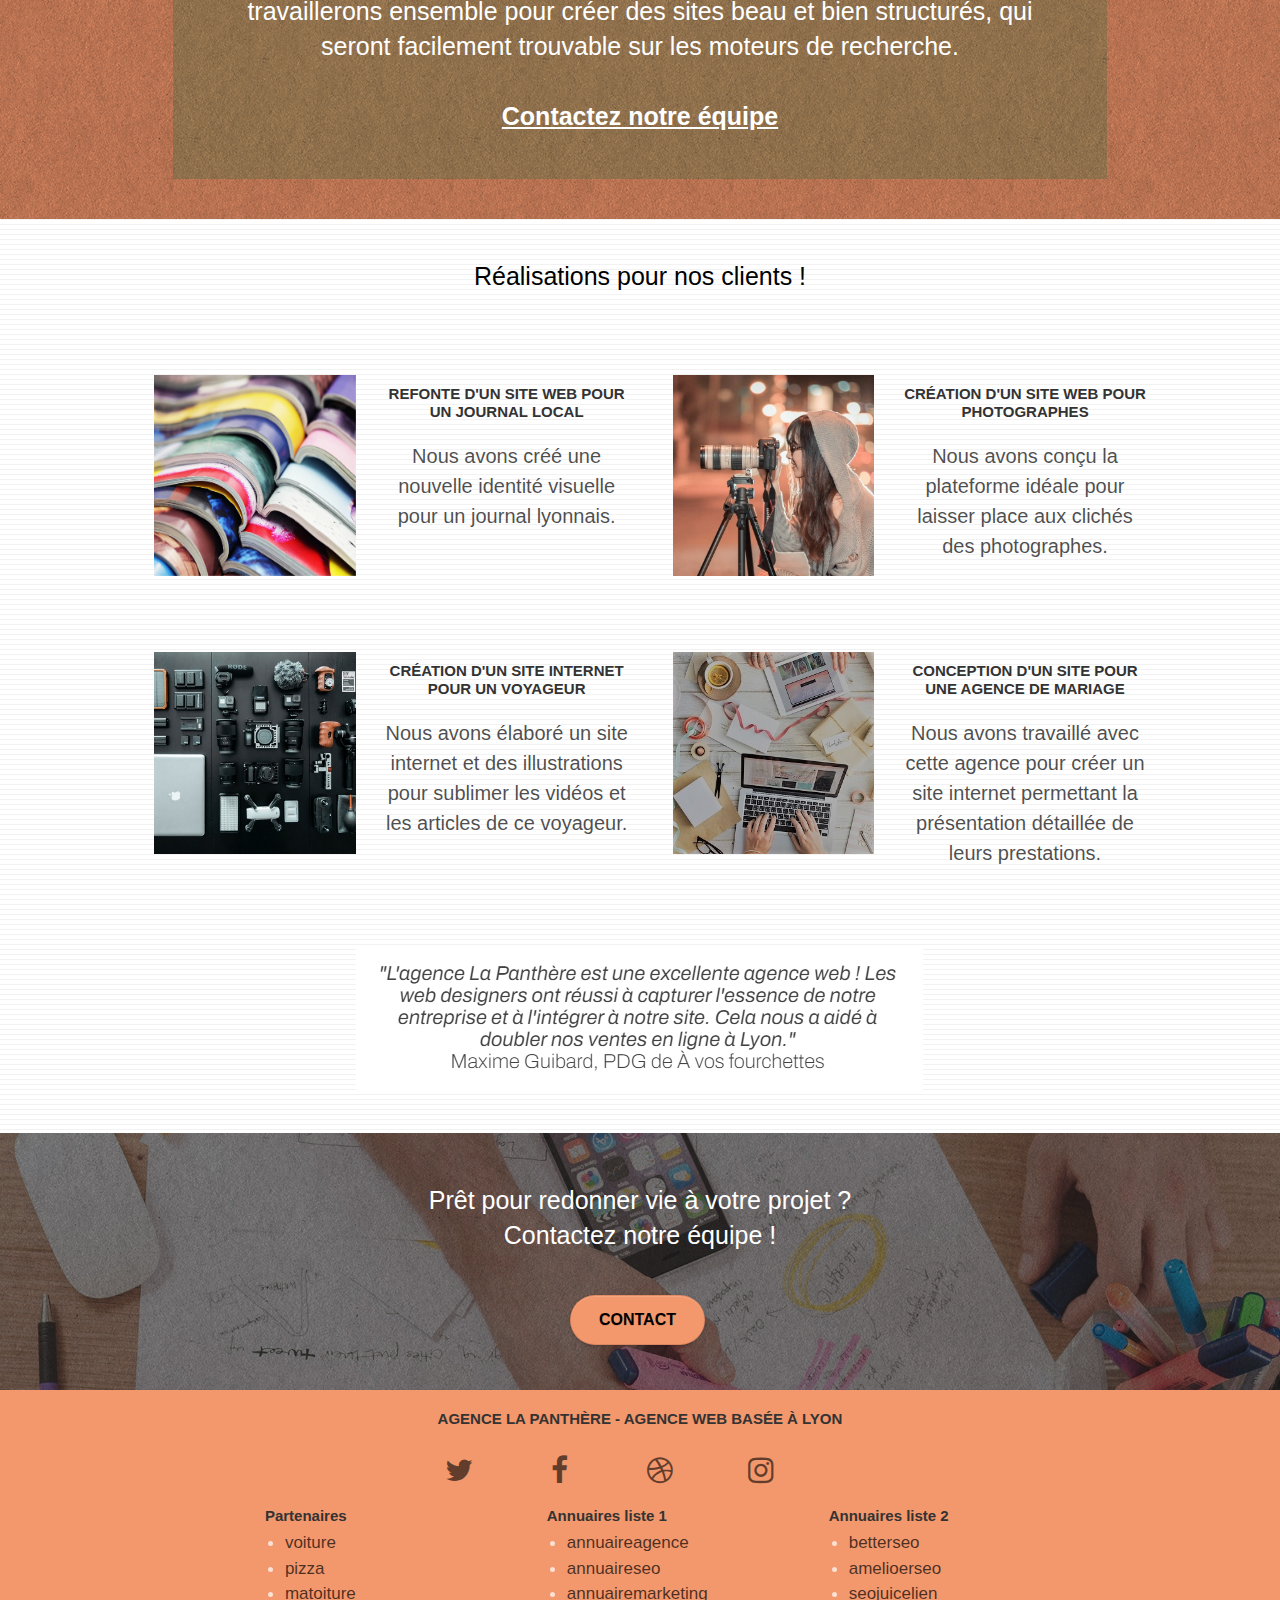
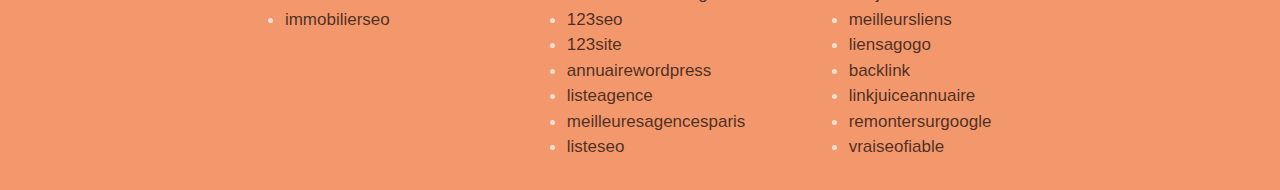
==== commit 799e00d8: "Finalcorrige2 commit" ====
--- a/index.html
+++ b/index.html
@@ -205,22 +205,22 @@
 						<div class="row row-no-gutters social">
 							<div class="col-sm-3">
 								<div class="text-center">
-									<a class="social" href="https://twitter.com/?lang=fr" title="twitter"><span class="fa fa-twitter icon-md" ></span></a>
-								</div>
-							</div>
-							<div class="col-sm-3">
-								<div class="text-center">
-									<a class="social" href="https://fr-fr.facebook.com/" title="facebook"><span class="fa fa-facebook icon-md" ></span></a>
-								</div>
-							</div>
-							<div class="col-sm-3">
-								<div class="text-center">
-									<a class="social" href="https://dribbble.com/" title="dribbble"><span class="fa fa-dribbble icon-md" ></span></a>
-								</div>
-							</div>
-							<div class="col-sm-3">
-								<div class="text-center">
-									<a class="social" href="https://www.instagram.com/?hl=fr" title="instagram"><span class="fa fa-instagram icon-md" ></span></a>
+									<a class="social" href="#" title="twitter"><span class="fa fa-twitter icon-md" ></span></a>
+								</div>
+							</div>
+							<div class="col-sm-3">
+								<div class="text-center">
+									<a class="social" href="#" title="facebook"><span class="fa fa-facebook icon-md" ></span></a>
+								</div>
+							</div>
+							<div class="col-sm-3">
+								<div class="text-center">
+									<a class="social" href="#" title="dribbble"><span class="fa fa-dribbble icon-md" ></span></a>
+								</div>
+							</div>
+							<div class="col-sm-3">
+								<div class="text-center">
+									<a class="social" href="#" title="instagram"><span class="fa fa-instagram icon-md" ></span></a>
 								</div>
 							</div>
 						</div>
@@ -228,38 +228,38 @@
 							<div class="col-sm-4 lienfoot">
 								<h4>Partenaires</h4> 
 								<ul>
-									<li><a href="voiture.com">voiture</a></li>
-									<li><a href="pizza.com">pizza</a></li>
-									<li><a href="matoiture.com">matoiture</a></li>
-									<li><a href="immobilierseo.com">immobilierseo</a></li>
+									<li><a href="#">voiture</a></li>
+									<li><a href="#">pizza</a></li>
+									<li><a href="#">matoiture</a></li>
+									<li><a href="#">immobilierseo</a></li>
 								</ul>		
 							</div>
 							<div class="col-sm-4 lienfoot">
 								<h4> Annuaires liste 1</h4> 
 								<ul>
-									<li><a href="annuaireagence.com">annuaireagence</a></li>
-									<li><a href="annuaireseo.com">annuaireseo</a></li>
-									<li><a href="annuairemarketing.com">annuairemarketing</a></li>
-									<li><a href="123seoture.com">123seo</a></li>
-									<li><a href="123site.com">123site</a></li>
-									<li><a href="annuairewordpress.com">annuairewordpress</a></li>
-									<li><a href="listeagence.com">listeagence</a></li>
-									<li><a href="meilleuresagencesparis.com">meilleuresagencesparis</a></li>
-									<li><a href="listeseo.com">listeseo</a></li>
+									<li><a href="#">annuaireagence</a></li>
+									<li><a href="#">annuaireseo</a></li>
+									<li><a href="#">annuairemarketing</a></li>
+									<li><a href="#">123seo</a></li>
+									<li><a href="#">123site</a></li>
+									<li><a href="#">annuairewordpress</a></li>
+									<li><a href="#">listeagence</a></li>
+									<li><a href="#">meilleuresagencesparis</a></li>
+									<li><a href="#">listeseo</a></li>
 								</ul>
 							</div>
 							<div class="col-sm-4 lienfoot">
 								<h4> Annuaires liste 2</h4> 
 								<ul>
-									<li><a href="betterseo.com">betterseo</a></li>
-									<li><a href="ameliorerseo.com">amelioerseo</a></li>
-									<li><a href="seojuicelien.com">seojuicelien</a></li>
-									<li><a href="meilleursliens.com">meilleursliens</a></li>
-									<li><a href="liensagogo.com">liensagogo</a></li>
-									<li><a href="backlink.com">backlink</a></li>
-									<li><a href="linkjuiceannuaire.com">linkjuiceannuaire</a></li>
-									<li><a href="remontersurgoogle.com">remontersurgoogle</a></li>
-									<li><a href="vraiseofiable.com">vraiseofiable</a></li>
+									<li><a href="#">betterseo</a></li>
+									<li><a href="#">amelioerseo</a></li>
+									<li><a href="#">seojuicelien</a></li>
+									<li><a href="#">meilleursliens</a></li>
+									<li><a href="#">liensagogo</a></li>
+									<li><a href="#">backlink</a></li>
+									<li><a href="#">linkjuiceannuaire</a></li>
+									<li><a href="#">remontersurgoogle</a></li>
+									<li><a href="#">vraiseofiable</a></li>
 								</ul>
 							</div>
 						</div>
--- a/style.css
+++ b/style.css
@@ -148,7 +148,7 @@
 }
 
 .texture-paper::before {
-    background: url("img/texture-paper.png");
+    background: url("img/texture-paper.webp");
     background-size: 280px 280px;
 }
 
@@ -826,6 +826,7 @@
 
 .portfolio-thumb {
     margin-bottom: 24px;
+    width: 100%;
 }
 
 .portfolio-row {
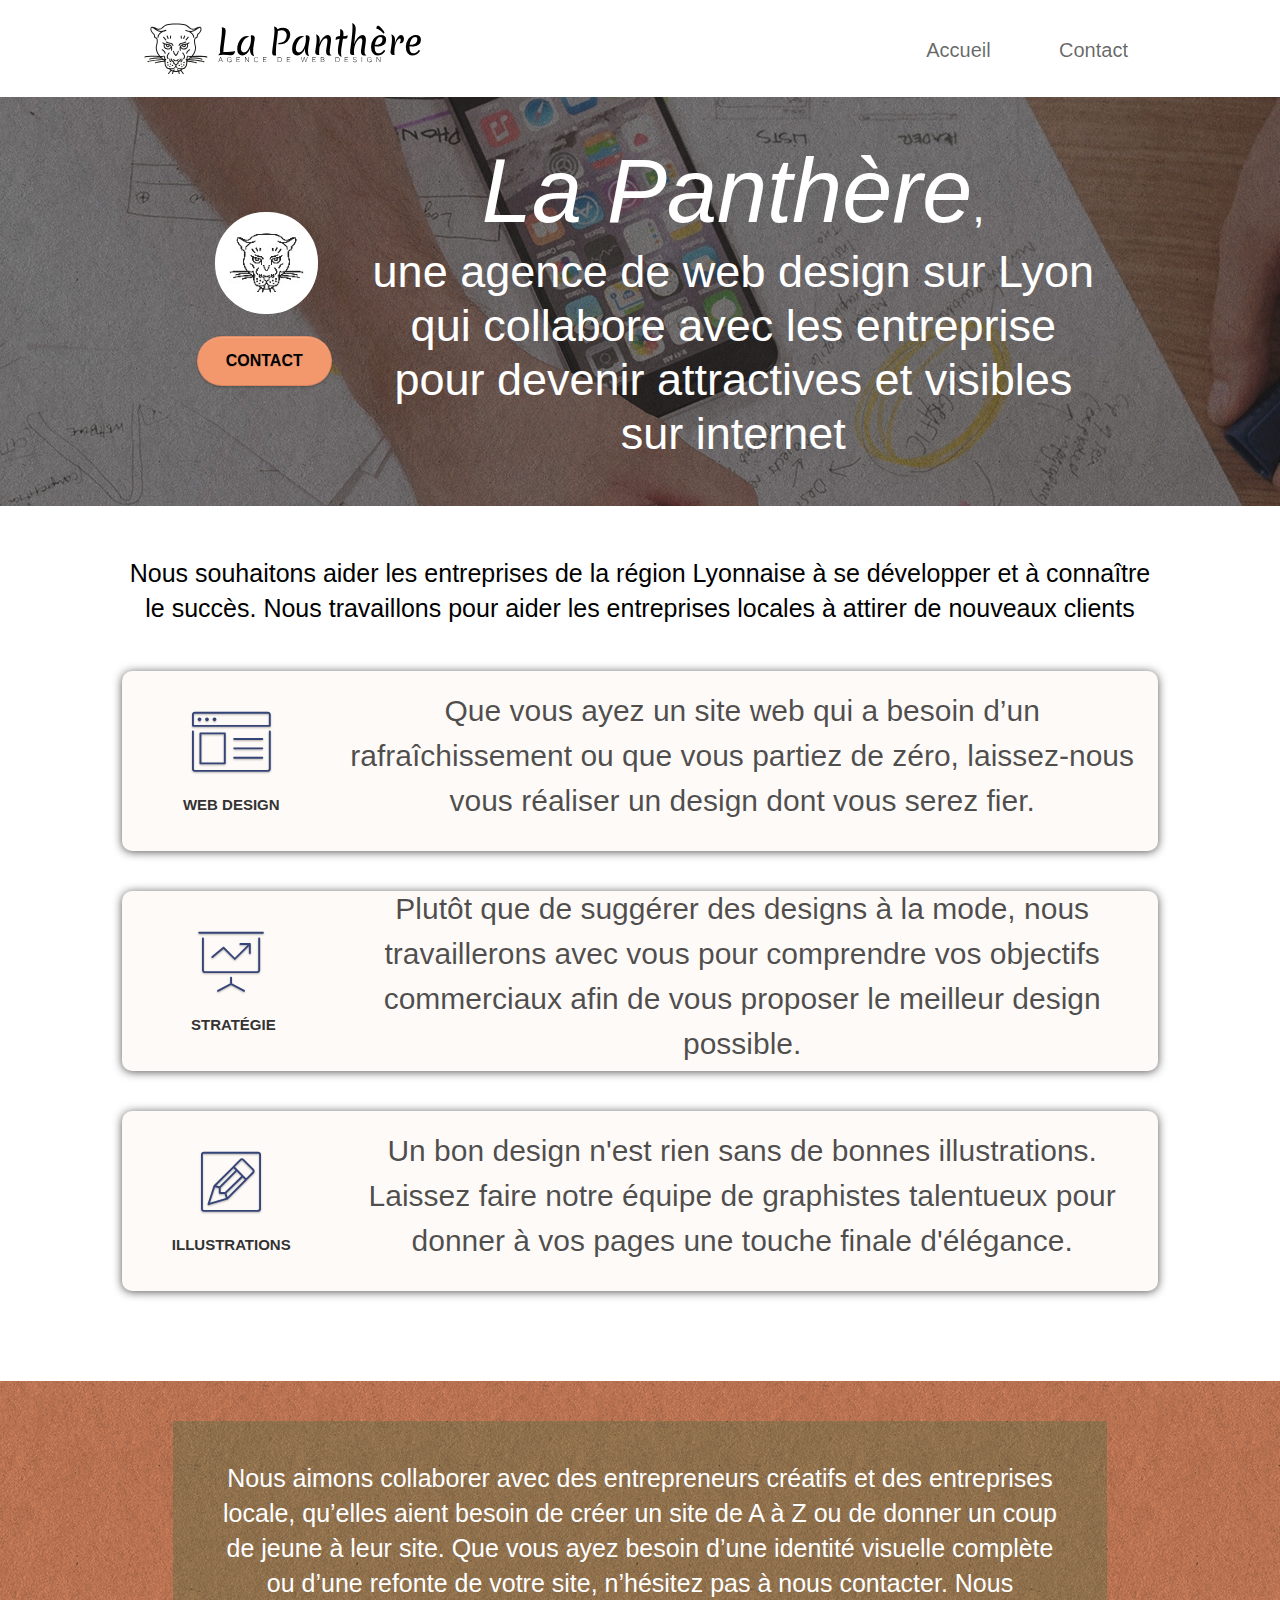
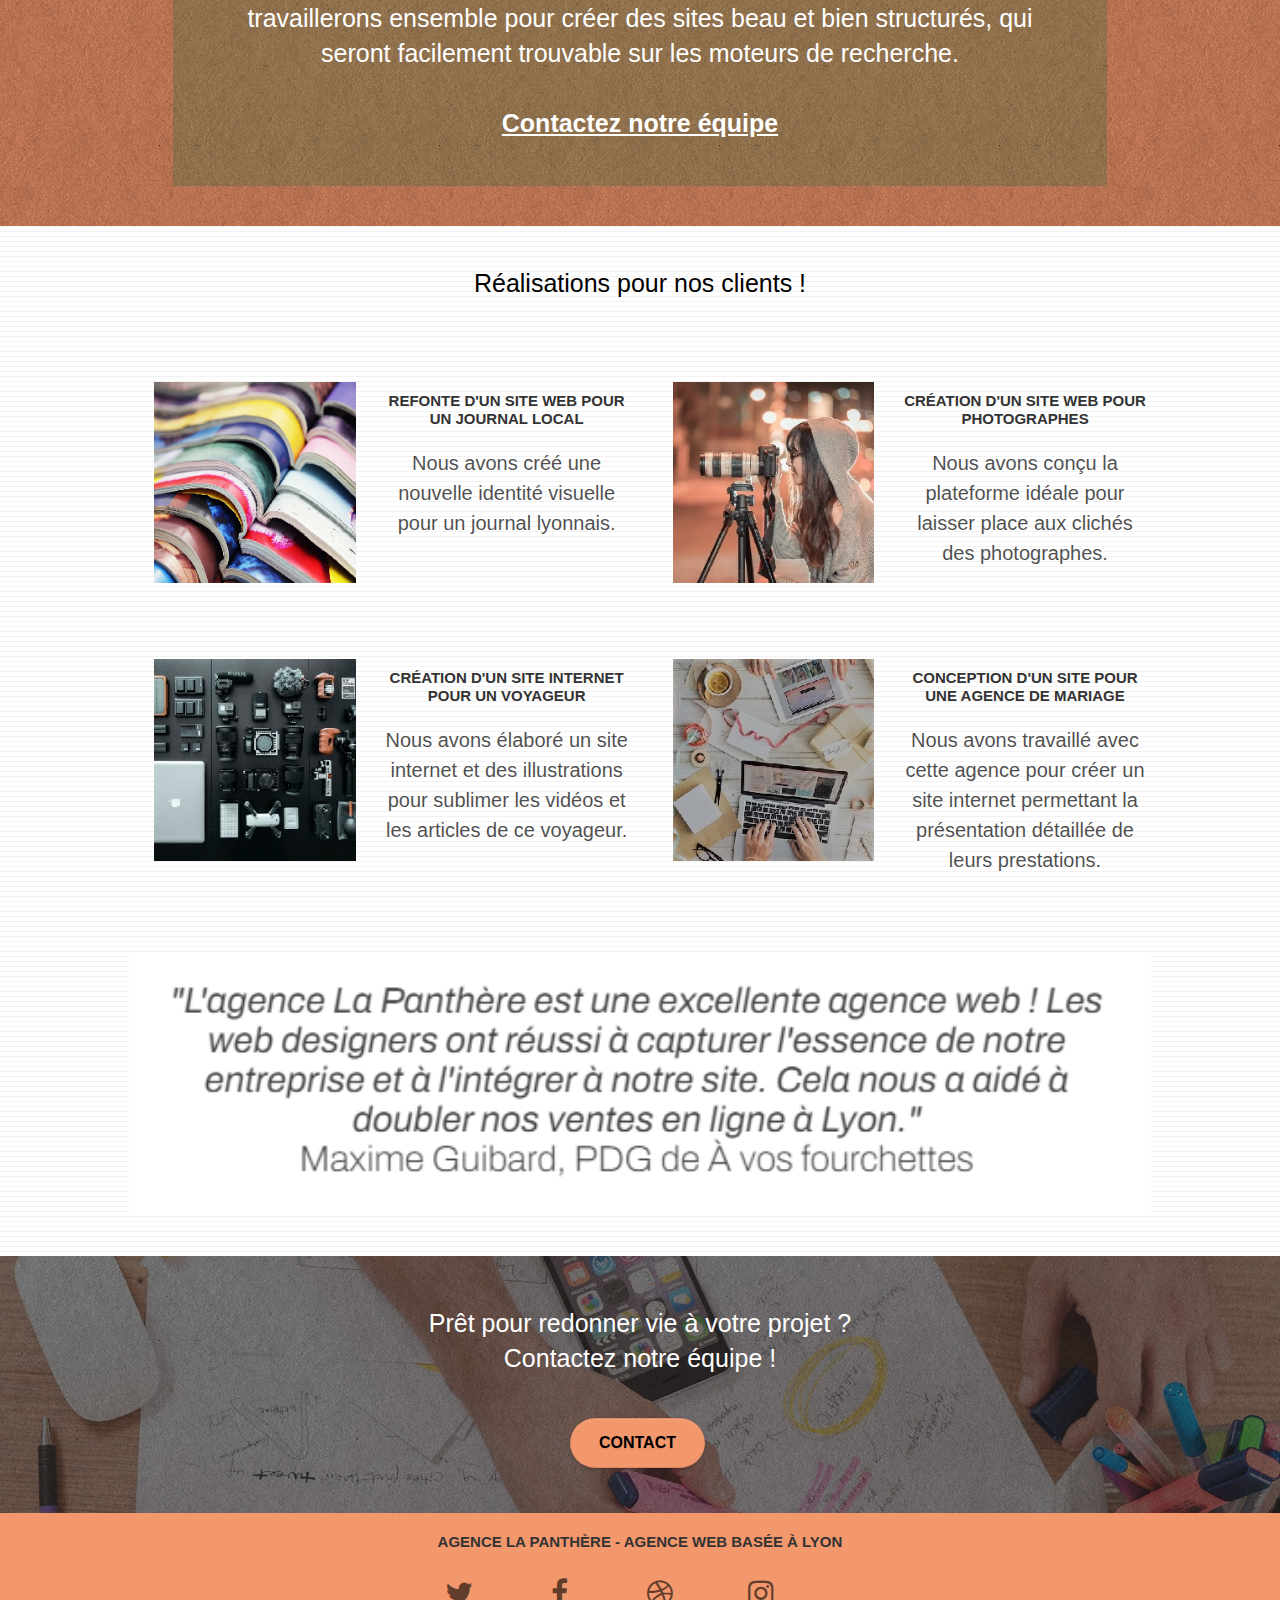
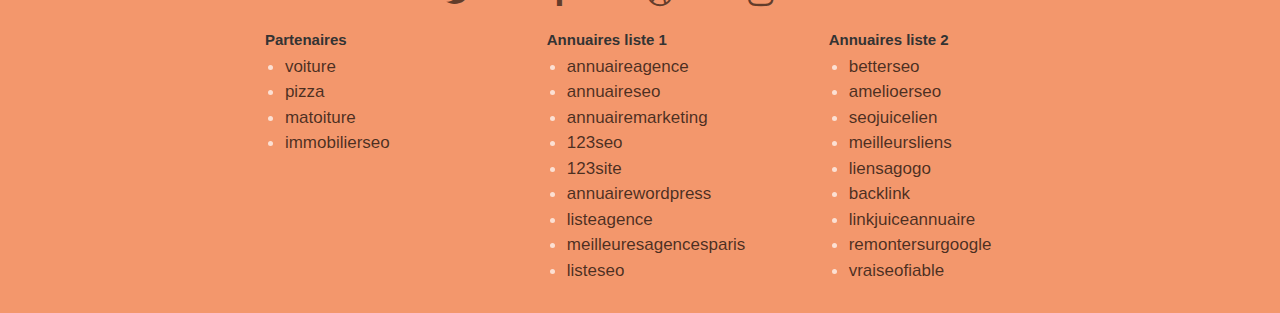
==== commit 529806c7: "Finalcorrige4 commit" ====
--- a/index.html
+++ b/index.html
@@ -175,7 +175,7 @@
 					</div>
 					<div class="row voffset-lg voffset">
 						<div class="col-xs-12 col-md-8 col-md-offset-2 text-center com">
-							<img alt="agence web, agence web paris, web design paris, stratégie web" src="img/citation.webp">
+							<img class="com" alt="agence web, agence web paris, web design paris, stratégie web" src="img/citation.webp">
 						</div>
 					</div>
 				</div>
--- a/style.css
+++ b/style.css
@@ -47,10 +47,12 @@
     font-size: 170%;
 }
 
-.image-resize-mode{width: 60%;}
+.image-resize-mode{width: 60%; border-radius: 50px; height: auto;}
 .contacteT{width: 90%;}
 
 form{width: 100%; font-size: 16px;}
+
+.com{width: 100%; height: auto;}
 
 body {
     margin: 0;
@@ -290,6 +292,7 @@
 .l-bloc p a {
     color: rgba(0, 0, 0, .6);
     text-decoration: none;
+    width: 30%;
 }
 
 .d-bloc .panel .a-btn:hover,
@@ -360,6 +363,7 @@
 
 .navbar-brand img {
     max-height: 200px;
+    height: auto;
     margin: 0 5px 0 0;
     display: inline;
 }
@@ -827,6 +831,7 @@
 .portfolio-thumb {
     margin-bottom: 24px;
     width: 100%;
+    height: auto;
 }
 
 .portfolio-row {
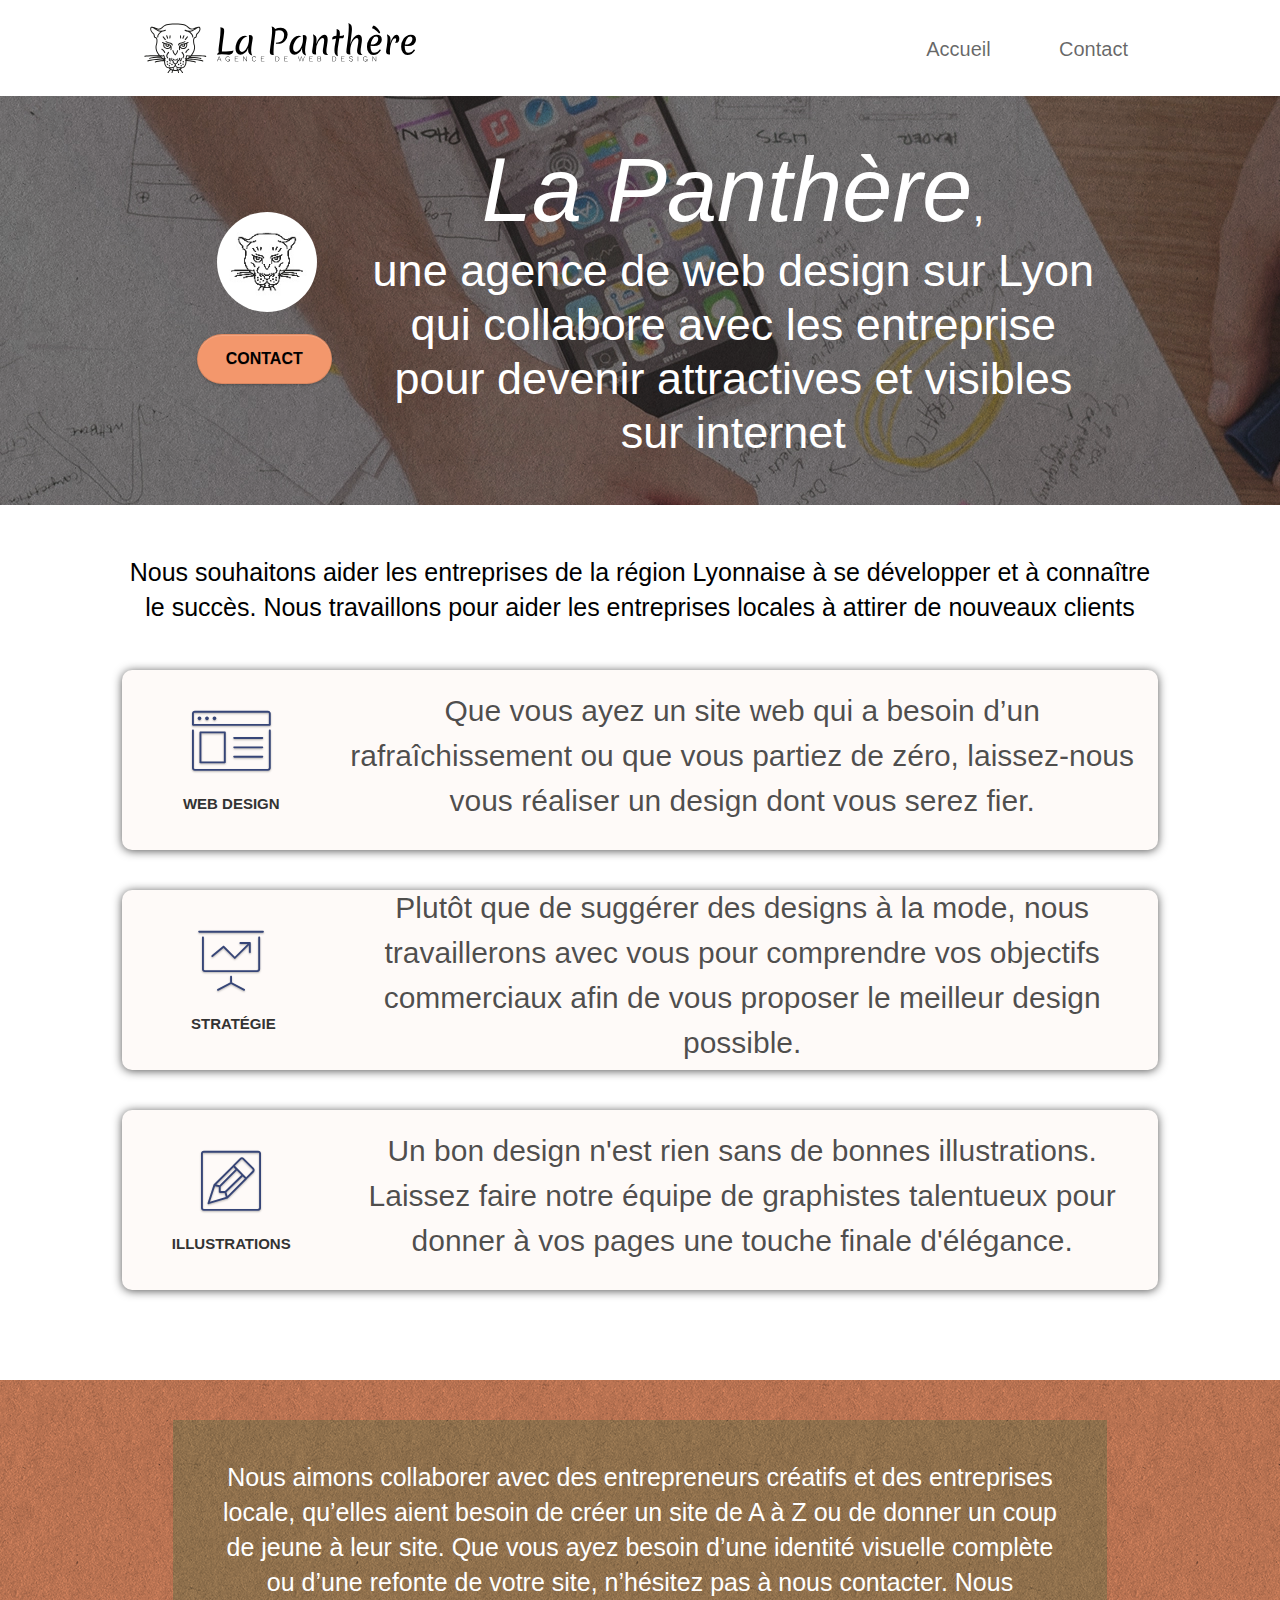
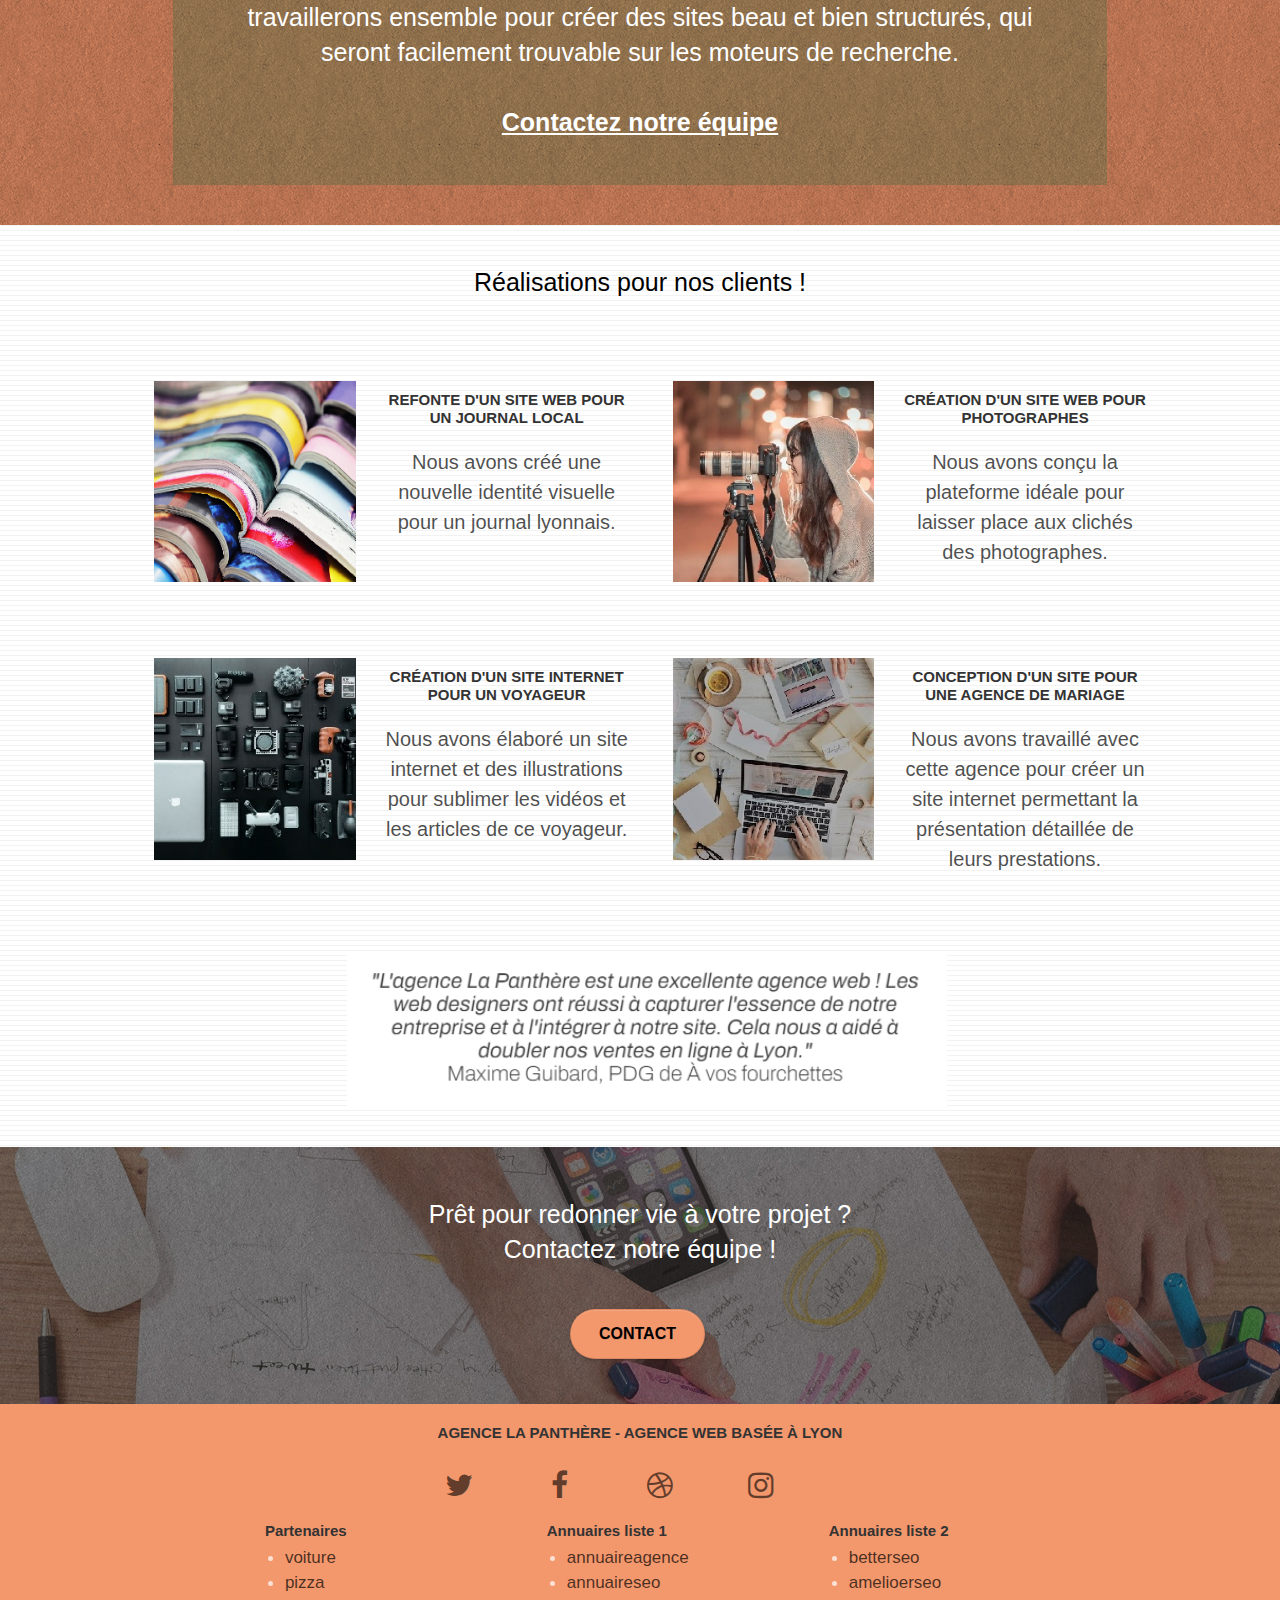
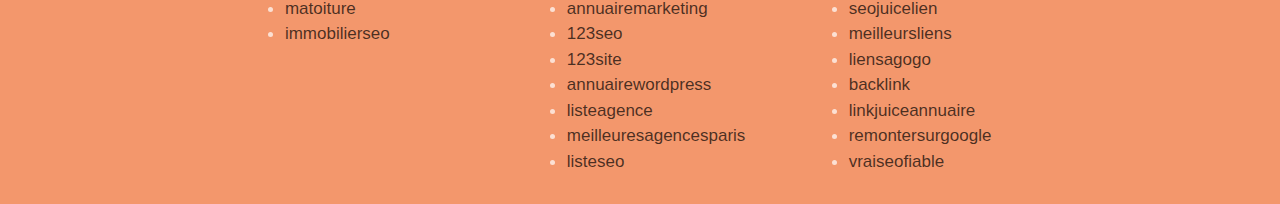
==== commit f0af85c6: "Finalcorrige5 commit" ====
--- a/index.html
+++ b/index.html
@@ -65,7 +65,7 @@
 						<div class="col-sm-12">
 							<img src="img/logo.webp" class="center-block image-resize-mode" alt="Agence La Panthère, agence web paris, création logo paris">
 							<div class="col-sm-12 text-center">
-								<a href="page2.html" class="btn btn-atomic-tangerine btn-clean btn-rd btn-lg cta-hero">Contact</a>
+								<a href="contact.html" class="btn btn-atomic-tangerine btn-clean btn-rd btn-lg cta-hero">Contact</a>
 							</div>
 						</div>
 						<h1 class="text-center hero-bloc-text tc-white ">
@@ -121,7 +121,7 @@
 				<div class="container bloc-lg">
 					<div class="row tight-width-whitespace black-background">
 						<div class="col-sm-12 sm2">
-							<h2 class="text-center white">Nous aimons collaborer avec des entrepreneurs créatifs et des entreprises locale, qu’elles aient besoin de créer un site de A à Z ou de donner un coup de jeune à leur site. Que vous ayez besoin d’une identité visuelle complète ou d’une refonte de votre site, n’hésitez pas à nous contacter. Nous travaillerons ensemble pour créer des sites beau et bien structurés, qui seront facilement trouvable sur les moteurs de recherche. <br><br><a class="ltc-white bold-link" href="page2.html">Contactez notre équipe</a><br></h2>
+							<h2 class="text-center white">Nous aimons collaborer avec des entrepreneurs créatifs et des entreprises locale, qu’elles aient besoin de créer un site de A à Z ou de donner un coup de jeune à leur site. Que vous ayez besoin d’une identité visuelle complète ou d’une refonte de votre site, n’hésitez pas à nous contacter. Nous travaillerons ensemble pour créer des sites beau et bien structurés, qui seront facilement trouvable sur les moteurs de recherche. <br><br><a class="ltc-white bold-link" href="contact.html">Contactez notre équipe</a><br></h2>
 						</div>
 					</div>
 				</div>
--- a/style.css
+++ b/style.css
@@ -47,12 +47,12 @@
     font-size: 170%;
 }
 
-.image-resize-mode{width: 60%; border-radius: 50px; height: auto;}
+.image-resize-mode{width: 100px; border-radius: 50px; height: auto;}
 .contacteT{width: 90%;}
 
 form{width: 100%; font-size: 16px;}
 
-.com{width: 100%; height: auto;}
+.com{width: 600px; height: auto;}
 
 body {
     margin: 0;
@@ -369,7 +369,7 @@
 }
 
 .navbar-brand img[src$=svg] {
-    min-width: 100%;
+    min-width: 240px;
 }
 
 .nav-center .navbar-brand img {
@@ -830,7 +830,7 @@
 
 .portfolio-thumb {
     margin-bottom: 24px;
-    width: 100%;
+    width: 240px;
     height: auto;
 }
 
